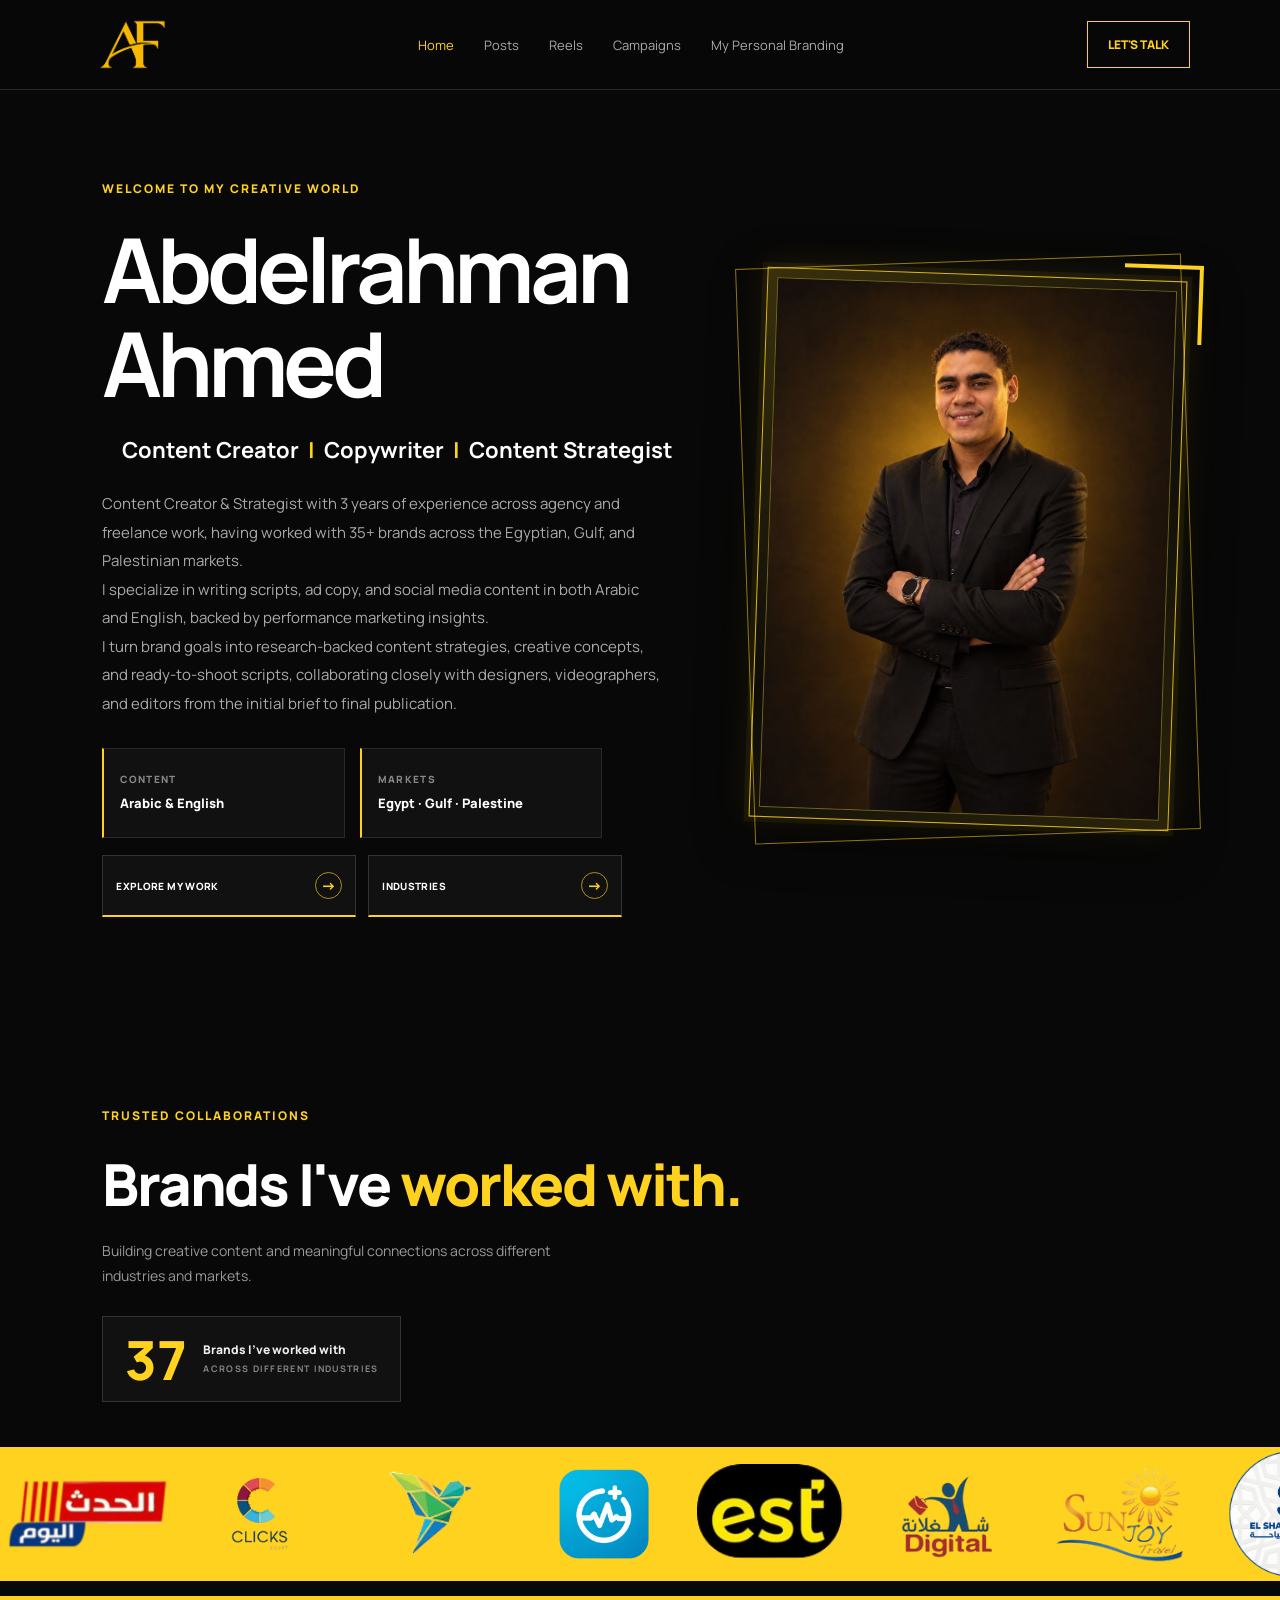
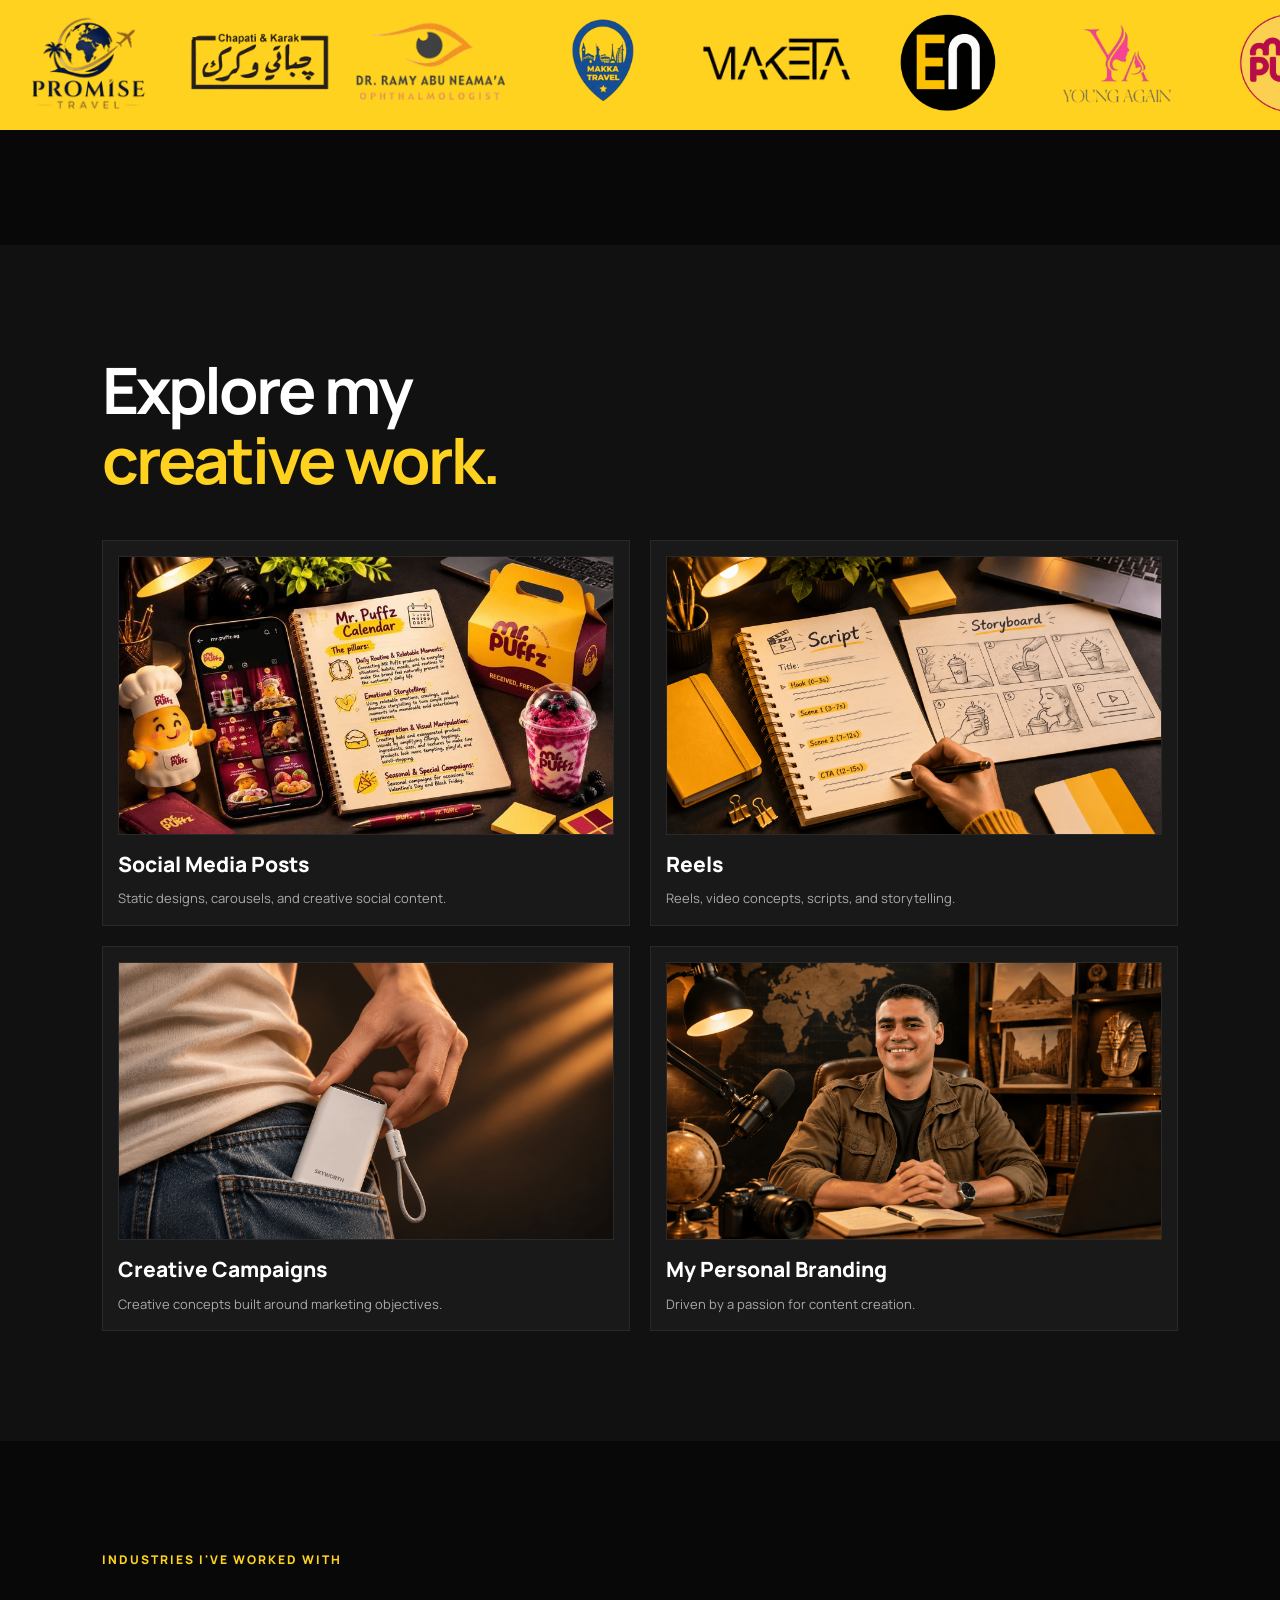
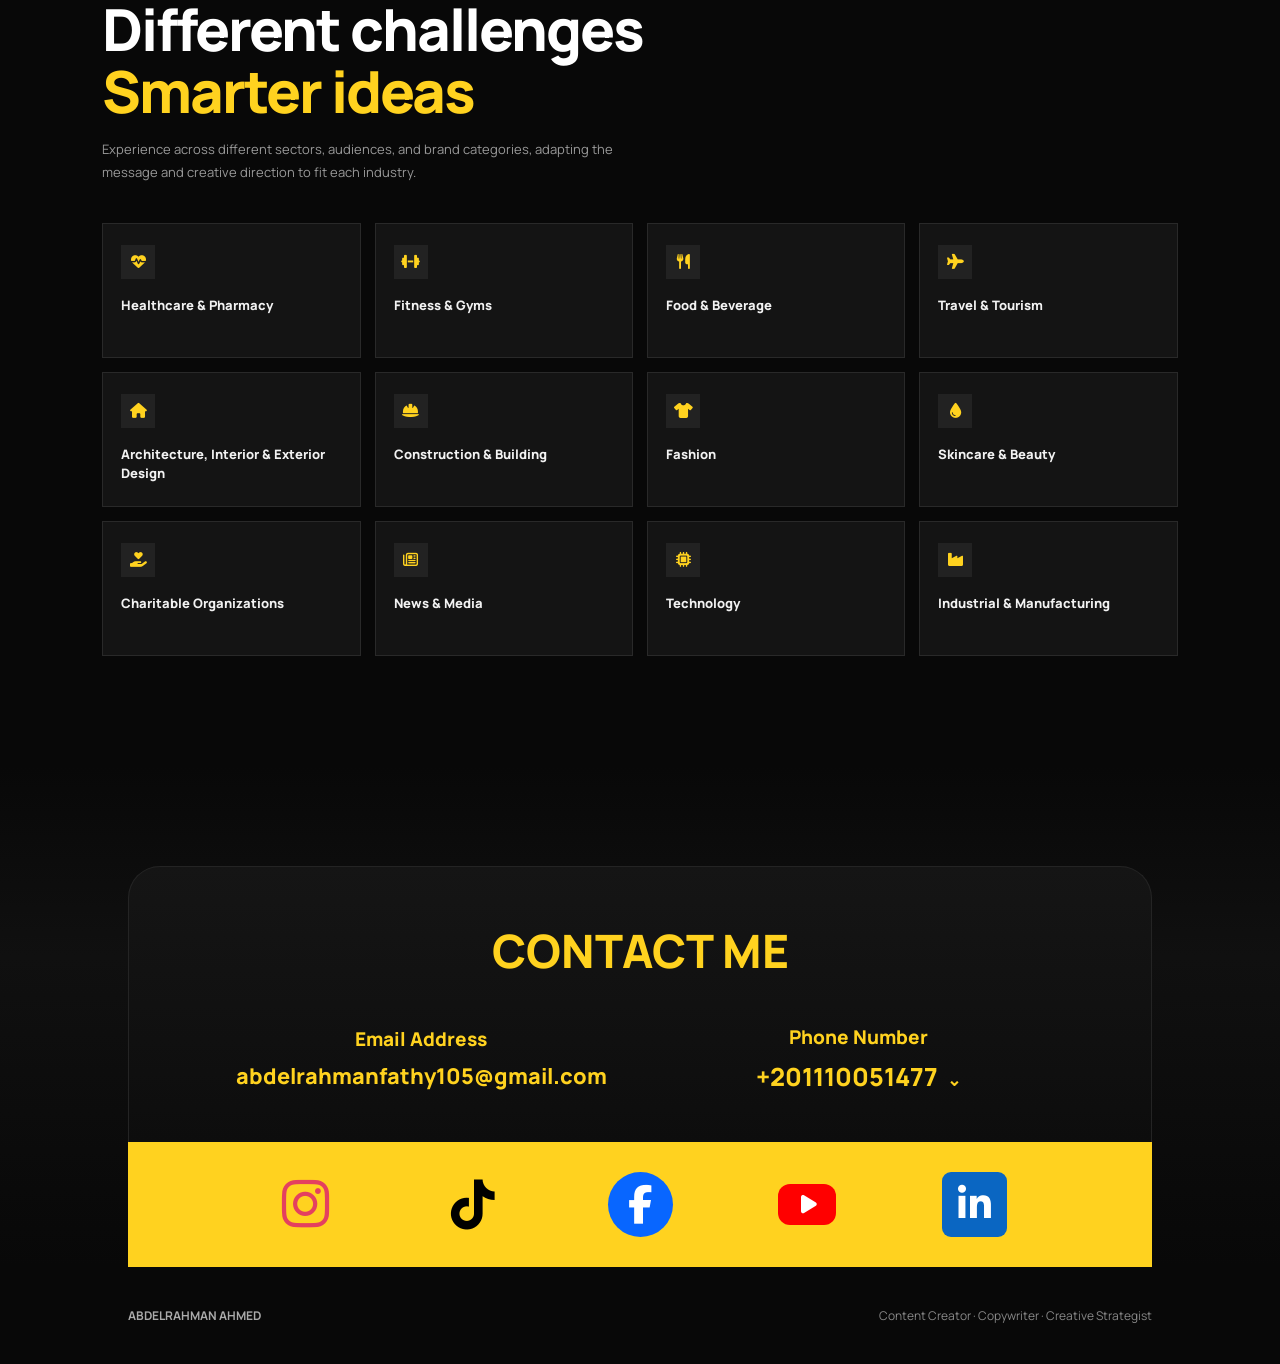
==== index.html @ 2b3285f3 "ؤ" ====
<!DOCTYPE html>
<html lang="en">
<head>
<script async src="https://www.googletagmanager.com/gtm.js?id=GTM-5Q7FCBQ5"></script>
<script>
  window.dataLayer = window.dataLayer || [];
  function gtag(){dataLayer.push(arguments);}
  gtag('js', new Date());
</script>
<meta charset="UTF-8">
<meta name="viewport" content="width=device-width, initial-scale=1.0">

<title>Abdelrahman Ahmed | Portfolio</title>

<link rel="preconnect" href="https://fonts.googleapis.com">
<link rel="preconnect" href="https://fonts.gstatic.com" crossorigin>
<link rel="preconnect" href="https://cdnjs.cloudflare.com" crossorigin>
<link rel="preload" as="image" href="pic/ana%20so8ir.jpg" media="(max-width: 750px)">
<link rel="preload" as="image" href="pic/ana%20kber.jpg" media="(min-width: 751px)">
<link href="https://fonts.googleapis.com/css2?family=Manrope:wght@400;500;600;700;800&display=swap" rel="stylesheet">
<link rel="stylesheet" href="https://cdnjs.cloudflare.com/ajax/libs/font-awesome/6.5.0/css/all.min.css" media="print" onload="this.media='all'">
<noscript><link rel="stylesheet" href="https://cdnjs.cloudflare.com/ajax/libs/font-awesome/6.5.0/css/all.min.css"></noscript>

<style>
:root {
  --yellow: #FFD21F;
  --black: #080808;
  --gray: #999999;
}

* {
  margin: 0;
  padding: 0;
  box-sizing: border-box;
}

html {
  scroll-behavior: smooth;
  scroll-padding-top: 90px;
}

body {
  background: var(--black);
  color: white;
  font-family: 'Manrope', sans-serif;
  overflow-x: hidden;
}

a,
a:visited {
  text-decoration: none;
  color: inherit;
}

/* HEADER */

header {
  min-height: 90px;
  padding: 0 7%;
  display: flex;
  align-items: center;
  justify-content: space-between;
  border-bottom: 1px solid #292929;
  position: sticky;
  top: 0;
  z-index: 100;
  background: rgba(8,8,8,.96);
  backdrop-filter: blur(12px);
  -webkit-backdrop-filter: blur(12px);
}

.logo {
  width: 85px;
  height: 65px;
  display: flex;
  align-items: center;
}

.logo img {
  width: 100%;
  height: 100%;
  object-fit: contain;
}

nav {
  display: flex;
  gap: 30px;
}

nav a {
  color: #aaa;
  font-size: 13px;
  transition: .3s;
}

nav a:hover,
nav a.active {
  color: var(--yellow);
}

.contact-link {
  color: var(--yellow) !important;
  border: 1px solid var(--yellow);
  padding: 14px 20px;
  font-size: 12px;
  font-weight: 800;
  transition: .3s;
}

.contact-link:hover {
  background: var(--yellow);
  color: #080808 !important;
}

.menu-toggle {
  display: none;
}

/* HERO */

.hero {
  min-height: 750px;
  padding: 90px 8%;
  display: flex;
  align-items: center;
  justify-content: space-between;
  gap: 65px;
}

.hero-content {
  max-width: 720px;
  flex: 1;
  min-width: 0;
}

.eyebrow {
  color: var(--yellow);
  font-size: 12px;
  letter-spacing: 2px;
  font-weight: 800;
  margin-bottom: 25px;
}

.hero h1 {
  font-size: clamp(58px, 7vw, 95px);
  line-height: 1.05;
  letter-spacing: -5px;
  margin-bottom: 25px;
  color: #fff;
}

.hero-role {
  color: #fff;
  font-size: clamp(16px, 2vw, 22px);
  font-weight: 700;
  margin-bottom: 25px;
  text-align: center;
  width: 100%;
}

.hero-role .role-separator {
  color: var(--yellow);
  padding: 0 5px;
}

.hero-description {
  color: #aaa;
  line-height: 1.9;
  font-size: 15px;
  max-width: 560px;
}

/* CONTENT & MARKETS BOXES */

.hero-highlights {
  display: grid;
  grid-template-columns: repeat(2, minmax(0, 1fr));
  gap: 15px;
  margin-top: 30px;
  max-width: 500px;
}

.hero-highlight {
  min-width: 0;
  min-height: 90px;
  padding: 15px 16px;
  background: #111;
  border: 1px solid #292929;
  border-left: 2px solid var(--yellow);
  display: flex;
  flex-direction: column;
  justify-content: center;
  transition: .3s ease;
}

.hero-highlight-label {
  display: block;
  margin-bottom: 8px;
  color: #888;
  font-size: 10px;
  font-weight: 800;
  letter-spacing: 1.3px;
  text-transform: uppercase;
}

.hero-highlight strong {
  display: block;
  color: #fff;
  font-size: 13px;
  font-weight: 800;
  line-height: 1.5;
}

/* ACTION BUTTONS */

.hero-actions {
  display: grid;
  grid-template-columns: repeat(2, minmax(0, 1fr));
  gap: 12px;
  margin-top: 17px;
  max-width: 520px;
}

.hero-action {
  min-width: 0;
  min-height: 62px;
  padding: 11px 13px;
  display: flex;
  align-items: center;
  justify-content: space-between;
  gap: 8px;
  background: #111;
  border: 1px solid #333;
  border-bottom: 2px solid var(--yellow);
  color: #fff !important;
  font-size: 10px;
  font-weight: 800;
  letter-spacing: .35px;
  white-space: nowrap;
  transition: .3s ease;
}

.hero-action:hover {
  background: var(--yellow);
  color: #080808 !important;
  border-color: var(--yellow);
  transform: translateY(-4px);
  box-shadow: 0 9px 25px rgba(255,210,31,.12);
}

.arrow-circle {
  width: 27px;
  height: 27px;
  flex-shrink: 0;
  display: inline-flex;
  justify-content: center;
  align-items: center;
  border: 1px solid rgba(255,210,31,.65);
  border-radius: 50%;
  color: var(--yellow);
  font-size: 15px;
  line-height: 1;
  transition: .3s ease;
}

.hero-action:hover .arrow-circle {
  background: #080808;
  border-color: #080808;
  color: var(--yellow);
  transform: translateX(4px);
}

/* HERO PHOTO */

.hero-image-frame {
  width: 420px;
  height: 550px;
  flex-shrink: 0;
  padding: 9px;
  position: relative;
  z-index: 1;
  background: linear-gradient(
    145deg,
    rgba(255,210,31,.20),
    rgba(255,210,31,.02) 50%,
    rgba(255,210,31,.14)
  );
  border: 1px solid rgba(255,210,31,.85);
  box-shadow:
    0 0 0 5px rgba(255,210,31,.06),
    0 15px 50px rgba(0,0,0,.55),
    0 0 35px rgba(255,210,31,.13);
  transform: rotate(2deg);
  transition: .4s ease;
}

.hero-image-frame::before {
  content: "";
  position: absolute;
  inset: -14px;
  border: 1px solid rgba(255,210,31,.55);
  transform: rotate(-4deg);
  z-index: -1;
  transition: .4s ease;
}

.hero-image-frame::after {
  content: "";
  position: absolute;
  top: -17px;
  right: -17px;
  width: 75px;
  height: 75px;
  border-top: 4px solid var(--yellow);
  border-right: 4px solid var(--yellow);
  pointer-events: none;
}

.hero-image {
  width: 100%;
  height: 100%;
  overflow: hidden;
  background: #191919;
  border: 1px solid rgba(255,210,31,.4);
  position: relative;
}

.hero-image img {
  width: 100%;
  height: 100%;
  object-fit: cover;
  object-position: center 25%;
  display: block;
  transition: transform .5s ease;
}

.hero-image-frame:hover {
  transform: rotate(0deg) scale(1.015);
  box-shadow:
    0 0 0 5px rgba(255,210,31,.10),
    0 15px 50px rgba(0,0,0,.55),
    0 0 50px rgba(255,210,31,.22);
}

.hero-image-frame:hover::before {
  transform: rotate(-2deg);
  inset: -17px;
}

.hero-image-frame:hover img {
  transform: scale(1.035);
}

/* CONTENT SECTIONS */

section.content {
  padding: 110px 8%;
}

/* BRAND WALL */

.brand-wall {
  padding: 100px 0;
  background: #080808;
  overflow: hidden;
}

.brand-wall-heading {
  width: 84%;
  margin: 0 auto 45px;
}

.brand-wall-heading .eyebrow {
  margin-bottom: 20px;
}

.brand-wall-heading h2 {
  font-size: clamp(35px, 5vw, 58px);
  font-weight: 800;
  letter-spacing: -2px;
  margin-bottom: 15px;
}

.brand-wall-heading h2 span {
  color: var(--yellow);
}

.brand-wall-heading p {
  color: #999;
  font-size: 14px;
  line-height: 1.8;
  max-width: 500px;
}

.brand-counter {
  display: inline-flex;
  align-items: center;
  gap: 17px;
  margin-top: 27px;
  padding: 15px 21px;
  background: #111;
  border: 1px solid #333;
}

.brand-counter-number {
  min-width: 58px;
  color: var(--yellow);
  font-size: clamp(38px, 5vw, 54px);
  font-weight: 800;
  line-height: 1;
  letter-spacing: -2px;
  font-variant-numeric: tabular-nums;
}

.brand-counter-copy {
  color: #eee;
  font-size: 12px;
  font-weight: 800;
  line-height: 1.5;
}

.brand-counter-copy span {
  display: block;
  margin-top: 3px;
  color: #888;
  font-size: 9px;
  font-weight: 700;
  letter-spacing: 1.3px;
  text-transform: uppercase;
}

/* INFINITE BRAND LOGOS */

.brand-marquee {
  width: 100%;
  overflow: hidden;
  background: var(--yellow);
  padding: 17px 0;
  margin: 15px 0;
}

.brand-track {
  display: flex;
  width: max-content;
  flex-wrap: nowrap;
  will-change: transform;
}

.brand-set {
  display: flex;
  align-items: center;
  flex: 0 0 auto;
  gap: 12px;
  padding: 0 8px;
}

.brand-set img {
  display: block;
  width: 160px;
  height: 100px;
  object-fit: contain;
  flex: 0 0 160px;
  transform: scale(var(--logo-scale, 1));
  transform-origin: center;
  user-select: none;
  -webkit-user-drag: none;
}

/* LOGO SIZE ADJUSTMENTS */

.brand-set img.logo-3 { --logo-scale: 1.10; }
.brand-set img.logo-8 { --logo-scale: 1.25; }
.brand-set img.logo-11 { --logo-scale: 1.12; }
.brand-set img.logo-13 { --logo-scale: 1.15; }
.brand-set img.logo-14 { --logo-scale: 1.18; }
.brand-set img.logo-22 { --logo-scale: 1.20; }
.brand-set img.logo-23 { --logo-scale: 1.15; }
.brand-set img.logo-24 { --logo-scale: 1.12; }
.brand-set img.logo-29 { --logo-scale: 1.15; }
.brand-set img.logo-30 { --logo-scale: 1.35; }
.brand-set img.logo-32 { --logo-scale: 1.12; }
.brand-set img.logo-33 { --logo-scale: 1.12; }
.brand-set img.logo-35 { --logo-scale: 1.20; }
.brand-set img.logo-36 { --logo-scale: 1.20; }
.brand-set img.logo-37 { --logo-scale: 1.15; }

.brand-marquee.right .brand-track {
  animation: brandRight 58s linear infinite;
}

.brand-marquee.left .brand-track {
  animation: brandLeft 58s linear infinite;
}

@keyframes brandRight {
  from { transform: translateX(-50%); }
  to { transform: translateX(0); }
}

@keyframes brandLeft {
  from { transform: translateX(0); }
  to { transform: translateX(-50%); }
}

/* SELECTED WORK */

.work-section {
  background: #111;
}

.section-label {
  color: var(--yellow);
  font-size: 12px;
  letter-spacing: 2px;
  margin-bottom: 30px;
  font-weight: 800;
}

.work-intro {
  display: flex;
  justify-content: space-between;
  align-items: end;
  gap: 30px;
  margin-bottom: 45px;
}

.work-intro h2 {
  font-size: clamp(38px, 5vw, 65px);
  line-height: 1.1;
  letter-spacing: -3px;
}

.work-intro h2 span {
  color: var(--yellow);
}

.work-intro p {
  color: #999;
  max-width: 350px;
  font-size: 13px;
  line-height: 1.8;
}

.projects {
  display: grid;
  grid-template-columns: 1fr 1fr;
  gap: 20px;
}

.project {
  display: block;
  background: #191919;
  padding: 15px;
  border: 1px solid #292929;
  transition: .3s;
  min-width: 0;
  color: #fff !important;
}

.project:visited,
.project:link {
  color: #fff;
}

.project:hover {
  border-color: var(--yellow);
  transform: translateY(-5px);
}

.project-visual {
  width: 100%;
  aspect-ratio: 16 / 9;
  height: auto;
  background: #171717;
  border: 1px solid #292929;
  display: block;
  overflow: hidden;
  position: relative;
}

.project-visual img {
  width: 100%;
  height: 100%;
  display: block;
  object-fit: cover;
  object-position: center;
  transition: transform .5s ease;
}

.project:hover .project-visual img {
  transform: scale(1.04);
}

/* PROJECT TITLES - FIXED COLORS */

.project h3 {
  color: #fff !important;
  font-size: 21px;
  font-weight: 800;
  line-height: 1.4;
  margin-top: 15px;
}

.project p {
  color: #aaa !important;
  font-size: 13px;
  line-height: 1.7;
  margin-top: 8px;
}

.cover-error {
  width: 100%;
  height: 100%;
  display: flex;
  align-items: center;
  justify-content: center;
  color: #777;
  font-size: 12px;
  letter-spacing: 1px;
  background: #171717;
}

/* INDUSTRIES */

.industries-section {
  background: #080808;
}

.industries-intro {
  max-width: 700px;
  margin-bottom: 38px;
}

.industries-intro h2 {
  color: #fff;
  font-size: clamp(38px, 5vw, 58px);
  font-weight: 800;
  letter-spacing: -2px;
  line-height: 1.08;
}

.industries-intro h2 span {
  color: var(--yellow);
}

.industries-intro p {
  max-width: 560px;
  margin-top: 15px;
  color: #999;
  font-size: 13px;
  line-height: 1.8;
}

.industries-grid {
  display: grid;
  grid-template-columns: repeat(4, minmax(0, 1fr));
  gap: 14px;
}

.industry-card {
  min-height: 135px;
  padding: 21px 18px;
  background: #141414;
  border: 1px solid #292929;
  transition: .3s;
}

.industry-card:hover {
  border-color: var(--yellow);
  transform: translateY(-4px);
}

.industry-icon {
  display: inline-flex;
  align-items: center;
  justify-content: center;
  width: 34px;
  height: 34px;
  margin-bottom: 17px;
  color: var(--yellow);
  background: #222;
  font-size: 15px;
}

.industry-card h3 {
  color: #f2f2f2;
  font-size: 13px;
  font-weight: 800;
  line-height: 1.5;
}

/* CONTACT */

.contact-section {
  padding: 100px 0 0;
  background: linear-gradient(
    180deg,
    #080808 0%,
    #101010 38%,
    #080808 100%
  );
}

.contact-card {
  width: 80%;
  max-width: 1360px;
  margin: 0 auto;
  background: linear-gradient(180deg, #151515 0%, #0d0d0d 100%);
  border: 1px solid #242424;
  border-bottom: 0;
  padding: 52px 7% 48px;
  border-radius: 32px 32px 0 0;
  text-align: center;
}

.contact-card h2 {
  color: var(--yellow);
  font-size: clamp(32px, 4vw, 46px);
  font-weight: 800;
  margin-bottom: 42px;
}

.contact-details {
  display: grid;
  grid-template-columns: repeat(2, minmax(0, 1fr));
  align-items: center;
  justify-items: center;
  gap: 32px;
  max-width: 900px;
  margin: 0 auto;
}

.contact-item {
  display: flex;
  flex-direction: column;
  align-items: center;
  justify-content: center;
  gap: 9px;
  min-width: 0;
}

.contact-item span {
  color: var(--yellow);
  font-size: 19px;
  font-weight: 800;
}

.contact-email a {
  color: var(--yellow) !important;
  font-size: clamp(16px, 1.7vw, 23px);
  font-weight: 800;
  overflow-wrap: anywhere;
  transition: .3s;
}

.contact-email a:hover {
  color: white !important;
}

/* PHONE DROPDOWN */

.phone-dropdown {
  position: relative;
  display: inline-block;
}

.phone-dropdown summary {
  color: var(--yellow);
  font-size: clamp(19px, 2vw, 25px);
  font-weight: 800;
  cursor: pointer;
  list-style: none;
}

.phone-dropdown summary::-webkit-details-marker {
  display: none;
}

.phone-dropdown summary::after {
  content: "⌄";
  margin-left: 9px;
  font-size: 17px;
}

.phone-options {
  position: absolute;
  top: calc(100% + 14px);
  left: 50%;
  transform: translateX(-50%);
  min-width: 175px;
  padding: 8px;
  background: #111;
  border: 1px solid #333;
  border-radius: 10px;
  box-shadow: 0 10px 30px rgba(0,0,0,.4);
  display: none;
  flex-direction: column;
  gap: 5px;
  z-index: 50;
}

.phone-dropdown[open] .phone-options {
  display: flex;
}

.phone-options a {
  padding: 12px 15px;
  color: white !important;
  background: #1b1b1b;
  border-radius: 6px;
  font-size: 14px;
  font-weight: 700;
  white-space: nowrap;
}

.phone-options a:hover {
  background: var(--yellow);
  color: #080808 !important;
}

/* SOCIAL MEDIA */

.social-strip {
  width: 80%;
  max-width: 1360px;
  min-height: 125px;
  margin: 0 auto;
  background: var(--yellow);
  display: flex;
  justify-content: center;
  align-items: center;
  gap: clamp(35px, 8vw, 110px);
  padding: 22px 25px;
}

.social-icon {
  width: 65px;
  height: 65px;
  display: flex;
  justify-content: center;
  align-items: center;
  transition: transform .3s ease;
}

.social-icon:hover {
  transform: translateY(-7px) scale(1.12);
}

.social-icon.instagram i {
  color: #E4405F;
  font-size: 54px;
}

.social-icon.tiktok i {
  color: #000;
  font-size: 50px;
}

.social-icon.facebook {
  width: 65px;
  height: 65px;
  border-radius: 50%;
  background: #0866FF;
}

.social-icon.facebook i {
  color: #fff;
  font-size: 39px;
}

.social-icon.youtube .youtube-mark {
  width: 58px;
  height: 41px;
  border-radius: 12px;
  background: #FF0000;
  display: flex;
  align-items: center;
  justify-content: center;
}

.social-icon.youtube .youtube-mark i {
  color: #fff;
  font-size: 21px;
  margin-left: 3px;
}

.social-icon.linkedin {
  width: 65px;
  height: 65px;
  border-radius: 9px;
  background: #0A66C2;
}

.social-icon.linkedin i {
  color: #fff;
  font-size: 38px;
}

/* FOOTER */

footer {
  width: 80%;
  max-width: 1360px;
  margin: 0 auto;
  padding: 40px 0;
  display: flex;
  justify-content: space-between;
  align-items: center;
  color: #888;
  font-size: 12px;
}

footer strong {
  color: #aaa;
  font-weight: 700;
}

/* TABLET */

@media(max-width: 1050px) {

  .hero {
    gap: 40px;
  }

  .hero-image-frame {
    width: 350px;
    height: 470px;
  }

  .hero-action {
    font-size: 9px;
    padding: 10px 9px;
  }

}

/* RESPONSIVE */

@media(max-width: 800px) {

  .hero {
    flex-direction: column;
    align-items: flex-start;
    padding: 75px 6%;
    min-height: auto;
  }

  .hero-content {
    width: 100%;
    max-width: 100%;
  }

  .hero-image-frame {
    width: 100%;
    max-width: 390px;
    height: 500px;
    align-self: center;
    margin: 15px 0;
  }

  .hero h1 {
    letter-spacing: -3px;
  }

  .hero-actions {
    width: 100%;
    max-width: 650px;
  }

  .hero-highlights {
    width: 100%;
    max-width: 500px;
  }

  .industries-grid {
    grid-template-columns: repeat(2, minmax(0, 1fr));
  }

  .projects {
    grid-template-columns: 1fr;
  }

  section.content {
    padding: 80px 6%;
  }

  .brand-wall {
    padding: 75px 0;
  }

  .brand-wall-heading {
    width: 88%;
  }

  .brand-set {
    gap: 10px;
    padding: 0 7px;
  }

  .brand-set img {
    width: 150px;
    height: 95px;
    flex-basis: 150px;
  }

  .contact-section {
    padding: 65px 0 0;
  }

  .contact-card,
  .social-strip,
  footer {
    width: 90%;
  }

  .contact-card {
    padding: 38px 6% 34px;
    border-radius: 24px 24px 0 0;
  }

  .contact-card h2 {
    font-size: 31px;
    margin-bottom: 30px;
  }

  .contact-details {
    grid-template-columns: 1fr;
    gap: 25px;
  }

  .contact-item span {
    font-size: 16px;
  }

  .contact-email a {
    font-size: 16px;
  }

  .phone-dropdown summary {
    font-size: 19px;
  }

  .social-strip {
    gap: 18px;
    min-height: 100px;
    padding: 17px 10px;
  }

  .social-icon {
    width: 44px;
    height: 44px;
  }

  .social-icon.instagram i,
  .social-icon.tiktok i {
    font-size: 36px;
  }

  .social-icon.youtube .youtube-mark {
    width: 42px;
    height: 30px;
    border-radius: 9px;
  }

  .social-icon.youtube .youtube-mark i {
    font-size: 16px;
  }

  .social-icon.facebook,
  .social-icon.linkedin {
    width: 44px;
    height: 44px;
  }

  .social-icon.facebook i,
  .social-icon.linkedin i {
    font-size: 28px;
  }

  footer {
    flex-direction: column;
    gap: 13px;
    text-align: center;
  }

}

/* MOBILE */

@media(max-width: 750px) {

  html {
    scroll-padding-top: 85px;
  }

  header {
    height: 68px;
    min-height: 68px;
    padding: 8px 5%;
    display: flex;
    flex-wrap: nowrap;
    align-items: center;
    justify-content: space-between;
    gap: 12px;
    overflow: visible;
  }

  .logo {
    width: 48px;
    height: 45px;
    flex-shrink: 0;
  }

  .contact-link {
    display: none;
  }

  .menu-toggle {
    display: flex;
    width: 40px;
    height: 40px;
    margin-left: auto;
    padding: 8px;
    border: 0;
    background: transparent;
    cursor: pointer;
    align-items: center;
    justify-content: center;
    flex-direction: column;
    gap: 5px;
    flex-shrink: 0;
  }

  .menu-toggle span {
    display: block;
    width: 22px;
    height: 2px;
    border-radius: 2px;
    background: #fff;
    transition: transform .25s ease, opacity .25s ease;
  }

  .menu-toggle[aria-expanded="true"] span:nth-child(1) {
    transform: translateY(7px) rotate(45deg);
  }

  .menu-toggle[aria-expanded="true"] span:nth-child(2) {
    opacity: 0;
  }

  .menu-toggle[aria-expanded="true"] span:nth-child(3) {
    transform: translateY(-7px) rotate(-45deg);
  }

  header nav {
    display: none;
    position: absolute;
    top: calc(100% + 8px);
    left: 5%;
    right: 5%;
    width: auto;
    margin: 0;
    padding: 8px;
    flex-direction: column;
    align-items: stretch;
    justify-content: flex-start;
    gap: 0;
    overflow: visible;
    white-space: normal;
    background: #121212;
    border: 1px solid #303030;
    border-radius: 15px;
    box-shadow: 0 16px 35px rgba(0,0,0,.48);
    z-index: 130;
  }

  header nav.open {
    display: flex;
  }

  header nav a {
    display: block;
    width: 100%;
    flex: none;
    padding: 14px;
    border: 0;
    border-bottom: 1px solid #292929;
    border-radius: 0;
    background: transparent;
    color: #b8b8b8;
    font-size: 13px;
    font-weight: 600;
    white-space: normal;
  }

  header nav a:last-child {
    border-bottom: 0;
  }

  header nav a.active {
    color: var(--yellow);
    background: rgba(255,210,31,.07);
    border-radius: 8px;
  }

  header nav a:hover {
    color: var(--yellow);
  }

}

/* MOBILE BROWSING REFINEMENTS */

@media (max-width: 600px) {

  header {
    padding: 10px 5% 8px;
  }

  .logo {
    width: 52px;
    height: 40px;
  }

  /* HERO */

  .hero {
    padding: 30px 6% 44px;
    gap: 26px;
  }

  .hero-image-frame {
    order: -1;
    width: min(58vw, 235px);
    height: auto;
    aspect-ratio: 4 / 5;
    margin: 4px auto 6px;
    padding: 7px;
  }

  .hero-content {
    text-align: center;
  }

  .eyebrow {
    font-size: 10px;
    margin-bottom: 12px;
  }

  .hero h1 {
    font-size: clamp(42px, 12vw, 54px);
    letter-spacing: -2px;
    margin-bottom: 14px;
  }

  /* ROLE - ONE LINE AND CENTERED */

  .hero-role {
    width: 100%;
    display: block;
    text-align: center;
    white-space: nowrap;
    font-size: clamp(9px, 2.8vw, 11px);
    letter-spacing: -.3px;
    line-height: 1.6;
    margin-bottom: 18px;
  }

  .hero-role .role-separator {
    padding: 0 2px;
  }

  .hero-description {
    font-size: 14.5px;
    line-height: 1.75;
    color: #b8b8b8;
    text-align: left;
  }

  /* HIGHLIGHTS */

  .hero-highlights {
    margin-top: 18px;
    text-align: left;
    grid-template-columns: repeat(2, minmax(0, 1fr));
    gap: 10px;
  }

  .hero-highlight {
    min-height: 70px;
    padding: 12px 10px;
  }

  .hero-highlight strong {
    font-size: 12px;
  }

  /* ACTIONS */

  .hero-actions {
    grid-template-columns: 1fr 1fr;
    gap: 10px;
    margin-top: 12px;
  }

  .hero-action {
    min-height: 52px;
    padding: 10px 12px;
    font-size: 10.5px;
    text-align: left;
  }

  .hero-action .arrow-circle {
    width: 24px;
    height: 24px;
    flex: 0 0 24px;
  }

  /* PHOTO */

  .hero-image img {
    object-position: center 22%;
  }

  .hero-image-frame::before {
    inset: -10px;
  }

  .hero-image-frame::after {
    top: -12px;
    right: -12px;
    width: 54px;
    height: 54px;
    border-width: 3px;
  }

  /* SECTIONS */

  section.content {
    padding: 52px 6%;
  }

  .brand-wall {
    padding: 52px 0;
  }

  .brand-wall-heading {
    width: 88%;
    margin-bottom: 30px;
  }

  .brand-wall-heading .eyebrow {
    margin-bottom: 14px;
  }

  .brand-wall-heading h2 {
    font-size: clamp(31px, 8vw, 42px);
    letter-spacing: -1.4px;
    line-height: 1.15;
  }

  .brand-wall-heading p {
    font-size: 13px;
    line-height: 1.75;
  }

  .brand-counter {
    gap: 12px;
    margin-top: 21px;
    padding: 12px 15px;
  }

  .brand-counter-number {
    min-width: 48px;
    font-size: 42px;
  }

  .brand-counter-copy {
    font-size: 11px;
  }

  .brand-counter-copy span {
    font-size: 8px;
    letter-spacing: .9px;
  }

  .brand-marquee {
    padding: 12px 0;
    margin: 11px 0;
  }

  .brand-set {
    gap: 8px;
    padding: 0 6px;
  }

  .brand-set img {
    width: 112px;
    height: 72px;
    flex-basis: 112px;
  }

  /* SELECTED WORK */

  .work-intro {
    display: flex;
    flex-direction: column;
    align-items: flex-start;
    gap: 14px;
    margin-bottom: 28px;
  }

  .work-intro h2 {
    font-size: clamp(35px, 9vw, 47px);
    letter-spacing: -1.8px;
    line-height: 1.08;
  }

  .work-intro p {
    max-width: 100%;
    font-size: 13px;
    line-height: 1.8;
  }

  /* TWO BY TWO PROJECT GRID */

  .projects {
    grid-template-columns: 1fr 1fr;
    gap: 10px;
  }

  .project {
    padding: 8px;
  }

  .project:hover {
    transform: none;
  }

  .project:hover .project-visual img {
    transform: none;
  }

  .project-visual {
    aspect-ratio: 1 / 1;
  }

  .project h3 {
    color: #fff !important;
    font-size: 13.5px;
    line-height: 1.4;
    margin-top: 10px;
  }

  .project p {
    color: #aaa !important;
    font-size: 11px;
    line-height: 1.5;
    margin-top: 4px;
    display: -webkit-box;
    -webkit-line-clamp: 3;
    line-clamp: 3;
    -webkit-box-orient: vertical;
    overflow: hidden;
  }

  /* INDUSTRIES */

  .industries-intro {
    margin-bottom: 26px;
  }

  .industries-intro h2 {
    font-size: clamp(34px, 8.5vw, 44px);
    letter-spacing: -1.5px;
    line-height: 1.12;
  }

  .industries-intro p {
    font-size: 13px;
    line-height: 1.8;
  }

  .industries-grid {
    grid-template-columns: repeat(2, minmax(0, 1fr));
    gap: 8px;
  }

  .industry-card {
    min-height: 0;
    padding: 12px 10px;
    display: flex;
    align-items: center;
    gap: 9px;
  }

  .industry-icon {
    margin: 0;
    flex: 0 0 30px;
  }

  .industry-card h3 {
    font-size: 11px;
  }

  /* CONTACT */

  .contact-section {
    padding: 65px 0 0;
  }

  .contact-card,
  .social-strip,
  footer {
    width: 90%;
  }

  .contact-card {
    padding: 32px 5% 30px;
    border-radius: 22px 22px 0 0;
  }

  .contact-card h2 {
    font-size: 29px;
    margin-bottom: 25px;
  }

  .contact-details {
    grid-template-columns: 1fr;
    gap: 23px;
  }

  .contact-item span {
    font-size: 14px;
  }

  .contact-email a {
    font-size: clamp(13px, 3.6vw, 16px);
  }

  .phone-dropdown summary {
    font-size: 18px;
  }

  .phone-options {
    position: static;
    transform: none;
    margin: 12px auto 0;
    min-width: 190px;
    width: max-content;
    max-width: 100%;
  }

  .phone-options a {
    display: block;
    text-align: center;
  }

  /* SOCIAL */

  .social-strip {
    min-height: 90px;
    gap: clamp(12px, 3.6vw, 20px);
    padding: 16px 10px;
    display: flex;
    justify-content: center;
    flex-wrap: nowrap;
  }

  .social-icon {
    width: 40px;
    height: 40px;
    flex: 0 0 40px;
  }

  .social-icon.instagram i,
  .social-icon.tiktok i {
    font-size: 32px;
  }

  .social-icon.youtube .youtube-mark {
    width: 38px;
    height: 27px;
    border-radius: 8px;
  }

  .social-icon.youtube .youtube-mark i {
    font-size: 14px;
  }

  .social-icon.facebook,
  .social-icon.linkedin {
    width: 40px;
    height: 40px;
  }

  .social-icon.facebook i,
  .social-icon.linkedin i {
    font-size: 25px;
  }

  /* FOOTER */

  footer {
    padding: 27px 0;
    display: flex;
    flex-direction: column;
    gap: 10px;
    text-align: center;
    font-size: 11px;
    line-height: 1.7;
  }

}

/* EXTRA SMALL PHONES */

@media (max-width: 380px) {

  .hero {
    padding-left: 5%;
    padding-right: 5%;
  }

  .hero h1 {
    font-size: 47px;
  }

  .hero-role {
    font-size: 9px;
    letter-spacing: -.4px;
  }

  .hero-highlights {
    grid-template-columns: 1fr;
  }

  .hero-highlight {
    min-height: 72px;
  }

  .hero-image-frame {
    width: min(86vw, 290px);
  }

  .industries-grid {
    grid-template-columns: 1fr;
  }

  .industry-card {
    min-height: auto;
  }

  .social-strip {
    gap: 10px;
    padding-left: 7px;
    padding-right: 7px;
  }

  .social-icon {
    width: 36px;
    height: 36px;
    flex-basis: 36px;
  }

  .social-icon.instagram i,
  .social-icon.tiktok i {
    font-size: 29px;
  }

  .social-icon.facebook,
  .social-icon.linkedin {
    width: 36px;
    height: 36px;
  }

  .social-icon.facebook i,
  .social-icon.linkedin i {
    font-size: 23px;
  }

  .social-icon.youtube .youtube-mark {
    width: 35px;
    height: 25px;
  }

}

/* =========================================
   MOBILE HEADER - SAME AS INNER PAGES
========================================= */

@media (max-width: 750px) {

  header {
    height: 68px;
    min-height: 68px;
    padding: 8px 5%;
    display: flex;
    flex-wrap: nowrap;
    align-items: center;
    justify-content: space-between;
    gap: 12px;
    position: sticky;
    top: 0;
  }

  .logo {
    width: 48px;
    height: 45px;
    flex-shrink: 0;
  }

  .contact-link {
    display: none;
  }

  .menu-toggle {
    display: flex;
    width: 40px;
    height: 40px;
    margin-left: auto;
    padding: 8px;
    border: 0;
    background: transparent;
    cursor: pointer;
    align-items: center;
    justify-content: center;
    flex-direction: column;
    gap: 5px;
    flex-shrink: 0;
  }

  .menu-toggle span {
    display: block;
    width: 22px;
    height: 2px;
    border-radius: 2px;
    background: #fff;
    transition: transform .25s ease, opacity .25s ease;
  }

  .menu-toggle[aria-expanded="true"] span:nth-child(1) {
    transform: translateY(7px) rotate(45deg);
  }

  .menu-toggle[aria-expanded="true"] span:nth-child(2) {
    opacity: 0;
  }

  .menu-toggle[aria-expanded="true"] span:nth-child(3) {
    transform: translateY(-7px) rotate(-45deg);
  }

  header nav {
    display: none;
    position: absolute;
    top: calc(100% + 8px);
    left: 5%;
    right: 5%;
    width: auto;
    margin: 0;
    padding: 8px;
    flex-direction: column;
    align-items: stretch;
    justify-content: flex-start;
    gap: 0;
    overflow: visible;
    white-space: normal;
    background: #121212;
    border: 1px solid #303030;
    border-radius: 15px;
    box-shadow: 0 16px 35px rgba(0,0,0,.48);
    z-index: 130;
  }

  header nav.open {
    display: flex;
  }

  header nav a {
    display: block;
    width: 100%;
    flex: none;
    padding: 14px;
    border: 0;
    border-bottom: 1px solid #292929;
    border-radius: 0;
    background: transparent;
    color: #b8b8b8;
    font-size: 13px;
    font-weight: 600;
    white-space: normal;
  }

  header nav a:last-child {
    border-bottom: 0;
  }

  header nav a.active {
    color: var(--yellow);
    background: rgba(255,210,31,.07);
    border-radius: 8px;
  }

}

</style>
</head>

<body>

<!-- HEADER -->

<header>

  <a href="index.html" class="logo">
    <img src="pic/af.png" alt="AF Logo" decoding="async">
  </a>

  <button
    class="menu-toggle"
    id="menuToggle"
    type="button"
    aria-label="Open navigation menu"
    aria-controls="mobileNav"
    aria-expanded="false">

    <span></span>
    <span></span>
    <span></span>

  </button>

  <nav id="mobileNav">

    <a href="index.html" class="active" aria-current="page">Home</a>
    <a href="posts.html">Posts</a>
    <a href="videos.html">Reels</a>
    <a href="campaigns.html">Campaigns</a>
    <a href="personal-branding.html">My Personal Branding</a>

  </nav>

  <a href="#contact" class="contact-link">
    LET'S TALK
  </a>

</header>

<main>

<!-- HERO -->

<section class="hero">

  <div class="hero-content">

    <div class="eyebrow">
      WELCOME TO MY CREATIVE WORLD
    </div>

    <h1>
      Abdelrahman<br>
      Ahmed
    </h1>

    <div class="hero-role">
      Content Creator <span class="role-separator">|</span>
      Copywriter <span class="role-separator">|</span>
      Content Strategist
    </div>

    <p class="hero-description">
      Content Creator &amp; Strategist with 3 years of experience across agency and freelance work, having worked with 35+ brands across the Egyptian, Gulf, and Palestinian markets.

      <br>

      I specialize in writing scripts, ad copy, and social media content in both Arabic and English, backed by performance marketing insights.

      <br>

      I turn brand goals into research-backed content strategies, creative concepts, and ready-to-shoot scripts, collaborating closely with designers, videographers, and editors from the initial brief to final publication.

    </p>

    <!-- CONTENT & MARKETS -->

    <div class="hero-highlights">

      <div class="hero-highlight">

        <span class="hero-highlight-label">
          Content
        </span>

        <strong>
          Arabic &amp; English
        </strong>

      </div>

      <div class="hero-highlight">

        <span class="hero-highlight-label">
          Markets
        </span>

        <strong>
          Egypt · Gulf · Palestine
        </strong>

      </div>

    </div>

    <!-- ACTION BUTTONS -->

    <div class="hero-actions">

      <a href="#work" class="hero-action">

        <span>EXPLORE MY WORK</span>

        <span class="arrow-circle">→</span>

      </a>

      <a href="#industries" class="hero-action">

        <span>INDUSTRIES</span>

        <span class="arrow-circle">→</span>

      </a>

    </div>

  </div>

  <!-- PROFILE PHOTO -->

  <div class="hero-image-frame">

    <div class="hero-image">

      <picture>
        <source media="(max-width: 750px)" srcset="pic/ana%20so8ir.jpg">
        <img
        id="profilePhoto"
        src="pic/ana%20kber.jpg"
        alt="Abdelrahman Ahmed"
        fetchpriority="high"
        decoding="async"
      >
      </picture>

    </div>

  </div>

</section>

<!-- BRANDS -->

<section class="brand-wall">

  <div class="brand-wall-heading">

    <div class="eyebrow">
      TRUSTED COLLABORATIONS
    </div>

    <h2>
      Brands I've <span>worked with.</span>
    </h2>

    <p>
      Building creative content and meaningful connections
      across different industries and markets.
    </p>

    <div class="brand-counter" aria-label="37 brands worked with">

      <div
        class="brand-counter-number"
        id="brand-counter"
        data-target="37"
      >0</div>

      <div class="brand-counter-copy">

        Brands I've worked with

        <span>Across different industries</span>

      </div>

    </div>

  </div>

  <div class="brand-marquee right">
    <div class="brand-track" id="brand-row-1"></div>
  </div>

  <div class="brand-marquee left">
    <div class="brand-track" id="brand-row-2"></div>
  </div>

</section>

<!-- SELECTED WORK -->

<section class="content work-section" id="work">


  <div class="work-intro">

    <h2>
      Explore my<br>
      <span>creative work.</span>
    </h2>


  </div>

  <div class="projects">

    <!-- POSTS -->

    <a href="posts.html" class="project">

      <div
        class="project-visual"
        data-cover="posts"
        role="img"
        aria-label="Social Media Posts portfolio cover"
      ></div>

      <h3>Social Media Posts</h3>

      <p>
        Static designs, carousels, and creative social content.
      </p>

    </a>

    <!-- REELS -->

    <a href="videos.html" class="project">

      <div
        class="project-visual"
        data-cover="reels"
        role="img"
        aria-label="Reels portfolio cover"
      ></div>

      <h3>Reels</h3>

      <p>
        Reels, video concepts, scripts, and storytelling.
      </p>

    </a>

    <!-- CAMPAIGNS -->

    <a href="campaigns.html" class="project">

      <div
        class="project-visual"
        data-cover="campaigns"
        role="img"
        aria-label="Creative Campaigns portfolio cover"
      ></div>

      <h3>Creative Campaigns</h3>

      <p>
        Creative concepts built around marketing objectives.
      </p>

    </a>

    <!-- PERSONAL BRANDING -->

    <a href="personal-branding.html" class="project">

      <div
        class="project-visual"
        data-cover="personal"
        role="img"
        aria-label="My Personal Branding portfolio cover"
      ></div>

      <h3>My Personal Branding</h3>

      <p>
        Driven by a passion for content creation.
      </p>

    </a>

  </div>

</section>

<!-- INDUSTRIES -->

<section class="content industries-section" id="industries">

  <div class="industries-intro">

    <div class="section-label">
      INDUSTRIES I'VE WORKED WITH
    </div>

    <h2>
      Different challenges<br>
      <span>Smarter ideas</span>
    </h2>

    <p>
      Experience across different sectors, audiences, and brand
      categories, adapting the message and creative direction
      to fit each industry.
    </p>

  </div>

  <div class="industries-grid">

    <article class="industry-card">
      <span class="industry-icon">
        <i class="fa-solid fa-heart-pulse"></i>
      </span>
      <h3>Healthcare &amp; Pharmacy</h3>
    </article>

    <article class="industry-card">
      <span class="industry-icon">
        <i class="fa-solid fa-dumbbell"></i>
      </span>
      <h3>Fitness &amp; Gyms</h3>
    </article>

    <article class="industry-card">
      <span class="industry-icon">
        <i class="fa-solid fa-utensils"></i>
      </span>
      <h3>Food &amp; Beverage</h3>
    </article>

    <article class="industry-card">
      <span class="industry-icon">
        <i class="fa-solid fa-plane"></i>
      </span>
      <h3>Travel &amp; Tourism</h3>
    </article>

    <article class="industry-card">
      <span class="industry-icon">
        <i class="fa-solid fa-house"></i>
      </span>
      <h3>Architecture, Interior &amp; Exterior Design</h3>
    </article>

    <article class="industry-card">
      <span class="industry-icon">
        <i class="fa-solid fa-helmet-safety"></i>
      </span>
      <h3>Construction &amp; Building</h3>
    </article>

    <article class="industry-card">
      <span class="industry-icon">
        <i class="fa-solid fa-shirt"></i>
      </span>
      <h3>Fashion</h3>
    </article>

    <article class="industry-card">
      <span class="industry-icon">
        <i class="fa-solid fa-droplet"></i>
      </span>
      <h3>Skincare &amp; Beauty</h3>
    </article>

    <article class="industry-card">
      <span class="industry-icon">
        <i class="fa-solid fa-hand-holding-heart"></i>
      </span>
      <h3>Charitable Organizations</h3>
    </article>

    <article class="industry-card">
      <span class="industry-icon">
        <i class="fa-regular fa-newspaper"></i>
      </span>
      <h3>News &amp; Media</h3>
    </article>

    <article class="industry-card">
      <span class="industry-icon">
        <i class="fa-solid fa-microchip"></i>
      </span>
      <h3>Technology</h3>
    </article>

    <article class="industry-card">
      <span class="industry-icon">
        <i class="fa-solid fa-industry"></i>
      </span>
      <h3>Industrial &amp; Manufacturing</h3>
    </article>

  </div>

</section>

<!-- CONTACT -->

<section class="contact-section" id="contact">

  <div class="contact-card">

    <h2>CONTACT ME</h2>

    <div class="contact-details">

      <div class="contact-item contact-email">

        <span>Email Address</span>

        <a href="mailto:abdelrahmanfathy105@gmail.com?subject=Portfolio%20Inquiry">
          abdelrahmanfathy105@gmail.com
        </a>

      </div>

      <div class="contact-item">

        <span>Phone Number</span>

        <details class="phone-dropdown">

          <summary>+201110051477</summary>

          <div class="phone-options">

            <a href="tel:+201110051477">
              <i class="fa-solid fa-phone"></i>
              &nbsp; Call
            </a>

            <a
              href="https://wa.me/201110051477"
              target="_blank"
              rel="noopener noreferrer"
            >
              <i class="fa-brands fa-whatsapp"></i>
              &nbsp; WhatsApp
            </a>

          </div>

        </details>

      </div>

    </div>

  </div>

  <!-- SOCIAL MEDIA -->

  <div class="social-strip">

    <a
      class="social-icon instagram"
      href="https://www.instagram.com/abdelrahmanvlogs?avpt=ZmQxc25id2MxeXI3&utm_source=qr"
      target="_blank"
      rel="noopener noreferrer"
      aria-label="Instagram"
    >
      <i class="fa-brands fa-instagram"></i>
    </a>

    <a
      class="social-icon tiktok"
      href="https://www.tiktok.com/@abdelrahmanvlogs?_r=1&_t=ZS-9BeBJzV00If"
      target="_blank"
      rel="noopener noreferrer"
      aria-label="TikTok"
    >
      <i class="fa-brands fa-tiktok"></i>
    </a>

    <a
      class="social-icon facebook"
      href="https://www.facebook.com/share/19maD9t3bC/?mibextid=wwXIfr"
      target="_blank"
      rel="noopener noreferrer"
      aria-label="Facebook"
    >
      <i class="fa-brands fa-facebook-f"></i>
    </a>

    <a
      class="social-icon youtube"
      href="https://youtube.com/@abdelrahmanvlogs?si=ERhWOYag0dkj9OPX"
      target="_blank"
      rel="noopener noreferrer"
      aria-label="YouTube"
    >
      <span class="youtube-mark">
        <i class="fa-solid fa-play"></i>
      </span>
    </a>

    <a
      class="social-icon linkedin"
      href="https://www.linkedin.com/in/abdelrahman-ahmed-3b91451b9?utm_source=share_via&utm_content=profile&utm_medium=member_ios"
      target="_blank"
      rel="noopener noreferrer"
      aria-label="LinkedIn"
    >
      <i class="fa-brands fa-linkedin-in"></i>
    </a>

  </div>

</section>

</main>

<!-- FOOTER -->

<footer>

  <strong>ABDELRAHMAN AHMED</strong>

  <span>
    Content Creator · Copywriter · Creative Strategist
  </span>

</footer>

<!-- JAVASCRIPT -->

<script>

/* MOBILE NAVIGATION */

const menuToggle = document.getElementById("menuToggle");
const mobileNav = document.getElementById("mobileNav");

function closeMobileMenu() {

  if (!menuToggle || !mobileNav) return;

  mobileNav.classList.remove("open");

  menuToggle.setAttribute("aria-expanded", "false");

  menuToggle.setAttribute("aria-label", "Open navigation menu");

}

if (menuToggle && mobileNav) {

  menuToggle.addEventListener("click", () => {

    const isOpen = mobileNav.classList.toggle("open");

    menuToggle.setAttribute("aria-expanded", String(isOpen));

    menuToggle.setAttribute(
      "aria-label",
      isOpen ? "Close navigation menu" : "Open navigation menu"
    );

  });

  mobileNav.querySelectorAll("a").forEach(link => {

    link.addEventListener("click", closeMobileMenu);

  });

  document.addEventListener("click", event => {

    if (
      !mobileNav.contains(event.target) &&
      !menuToggle.contains(event.target)
    ) {

      closeMobileMenu();

    }

  });

  document.addEventListener("keydown", event => {

    if (event.key === "Escape") closeMobileMenu();

  });

  window.addEventListener("resize", () => {

    if (window.innerWidth > 750) closeMobileMenu();

  });

}

/* PROFILE IMAGE FALLBACK */

const profilePhoto = document.getElementById("profilePhoto");

const profilePaths = [
  "pic/pic 1.jpg",
  "pic/pic 1.jpeg",
  "pic/pic 1.png",
  "pic/pic 1.webp"
];

let profileIndex = 0;

profilePhoto.onerror = function() {

  profileIndex++;

  if (profileIndex < profilePaths.length) {

    this.src = profilePaths[profileIndex];

  } else {

    this.style.display = "none";

  }

};

/* PORTFOLIO COVER IMAGES */

const coverNames = {
  posts: ["posts"],
  reels: ["reels"],
  campaigns: ["campains", "campaigns"],
  personal: ["personal"]
};

const imageExtensions = [
  ".png",
  ".jpg",
  ".jpeg",
  ".webp",
  ".avif",
  ".jfif",
  ".bmp",
  ".gif",
  ".tif",
  ".tiff",
  ""
];

function loadPortfolioCover(container, names) {

  const img = document.createElement("img");

  img.alt = container.getAttribute("aria-label") || "Portfolio cover";

  img.decoding = "async";

  let nameIndex = 0;
  let extensionIndex = 0;

  function tryNextImage() {

    if (nameIndex >= names.length) {

      container.innerHTML =
        '<div class="cover-error">IMAGE NOT FOUND</div>';

      console.error(
        "Portfolio image not found. Check pic/okay folder:",
        names
      );

      return;

    }

    if (extensionIndex >= imageExtensions.length) {

      extensionIndex = 0;

      nameIndex++;

      tryNextImage();

      return;

    }

    const filePath =
      "pic/okay/" +
      names[nameIndex] +
      imageExtensions[extensionIndex];

    extensionIndex++;

    img.src = filePath;

  }

  img.onerror = function() {

    tryNextImage();

  };

  img.onload = function() {

    container.replaceChildren(img);

  };

  container.appendChild(img);

  tryNextImage();

}

document.querySelectorAll("[data-cover]").forEach(container => {

  const coverType = container.dataset.cover;

  const names = coverNames[coverType];

  if (names) {

    loadPortfolioCover(container, names);

  }

});

/* INFINITE BRAND LOOP */

function createBrandRow(trackId, start, end) {

  const track = document.getElementById(trackId);

  const originalSet = document.createElement("div");

  originalSet.className = "brand-set";

  for (let i = start; i <= end; i++) {

    const img = document.createElement("img");

    img.src = `logos/${i}.png`;

    img.alt = `Brand ${i}`;

    img.classList.add(`logo-${i}`);

    img.draggable = false;

    img.loading = "eager";

    img.onerror = function() {

      this.style.display = "none";

    };

    originalSet.appendChild(img);

  }

  track.appendChild(originalSet);

  const duplicateSet = originalSet.cloneNode(true);

  duplicateSet.setAttribute("aria-hidden", "true");

  duplicateSet.querySelectorAll("img").forEach(img => {

    img.alt = "";

  });

  track.appendChild(duplicateSet);

}

createBrandRow("brand-row-1", 1, 19);

createBrandRow("brand-row-2", 20, 37);

/* BRAND COUNTER */

const brandCounter = document.getElementById("brand-counter");

if (brandCounter) {

  const targetCount = Number(brandCounter.dataset.target) || 37;

  const duration = 1800;

  let counterStarted = false;

  function animateBrandCounter() {

    if (counterStarted) return;

    counterStarted = true;

    const startTime = performance.now();

    function updateCount(currentTime) {

      const elapsed = currentTime - startTime;

      const progress = Math.min(elapsed / duration, 1);

      const easedProgress = 1 - Math.pow(1 - progress, 3);

      const currentCount = Math.round(targetCount * easedProgress);

      brandCounter.textContent = currentCount;

      if (progress < 1) {

        requestAnimationFrame(updateCount);

      } else {

        brandCounter.textContent = targetCount;

      }

    }

    requestAnimationFrame(updateCount);

  }

  if ("IntersectionObserver" in window) {

    const counterObserver = new IntersectionObserver(entries => {

      entries.forEach(entry => {

        if (entry.isIntersecting) {

          animateBrandCounter();

          counterObserver.disconnect();

        }

      });

    }, { threshold: 0.35 });

    counterObserver.observe(brandCounter);

  } else {

    animateBrandCounter();

  }

}

/* CLOSE PHONE MENU ON OUTSIDE CLICK */

document.addEventListener("click", function(event) {

  document.querySelectorAll(".phone-dropdown[open]").forEach(menu => {

    if (!menu.contains(event.target)) {

      menu.removeAttribute("open");

    }

  });

});

</script>

</body>
</html>
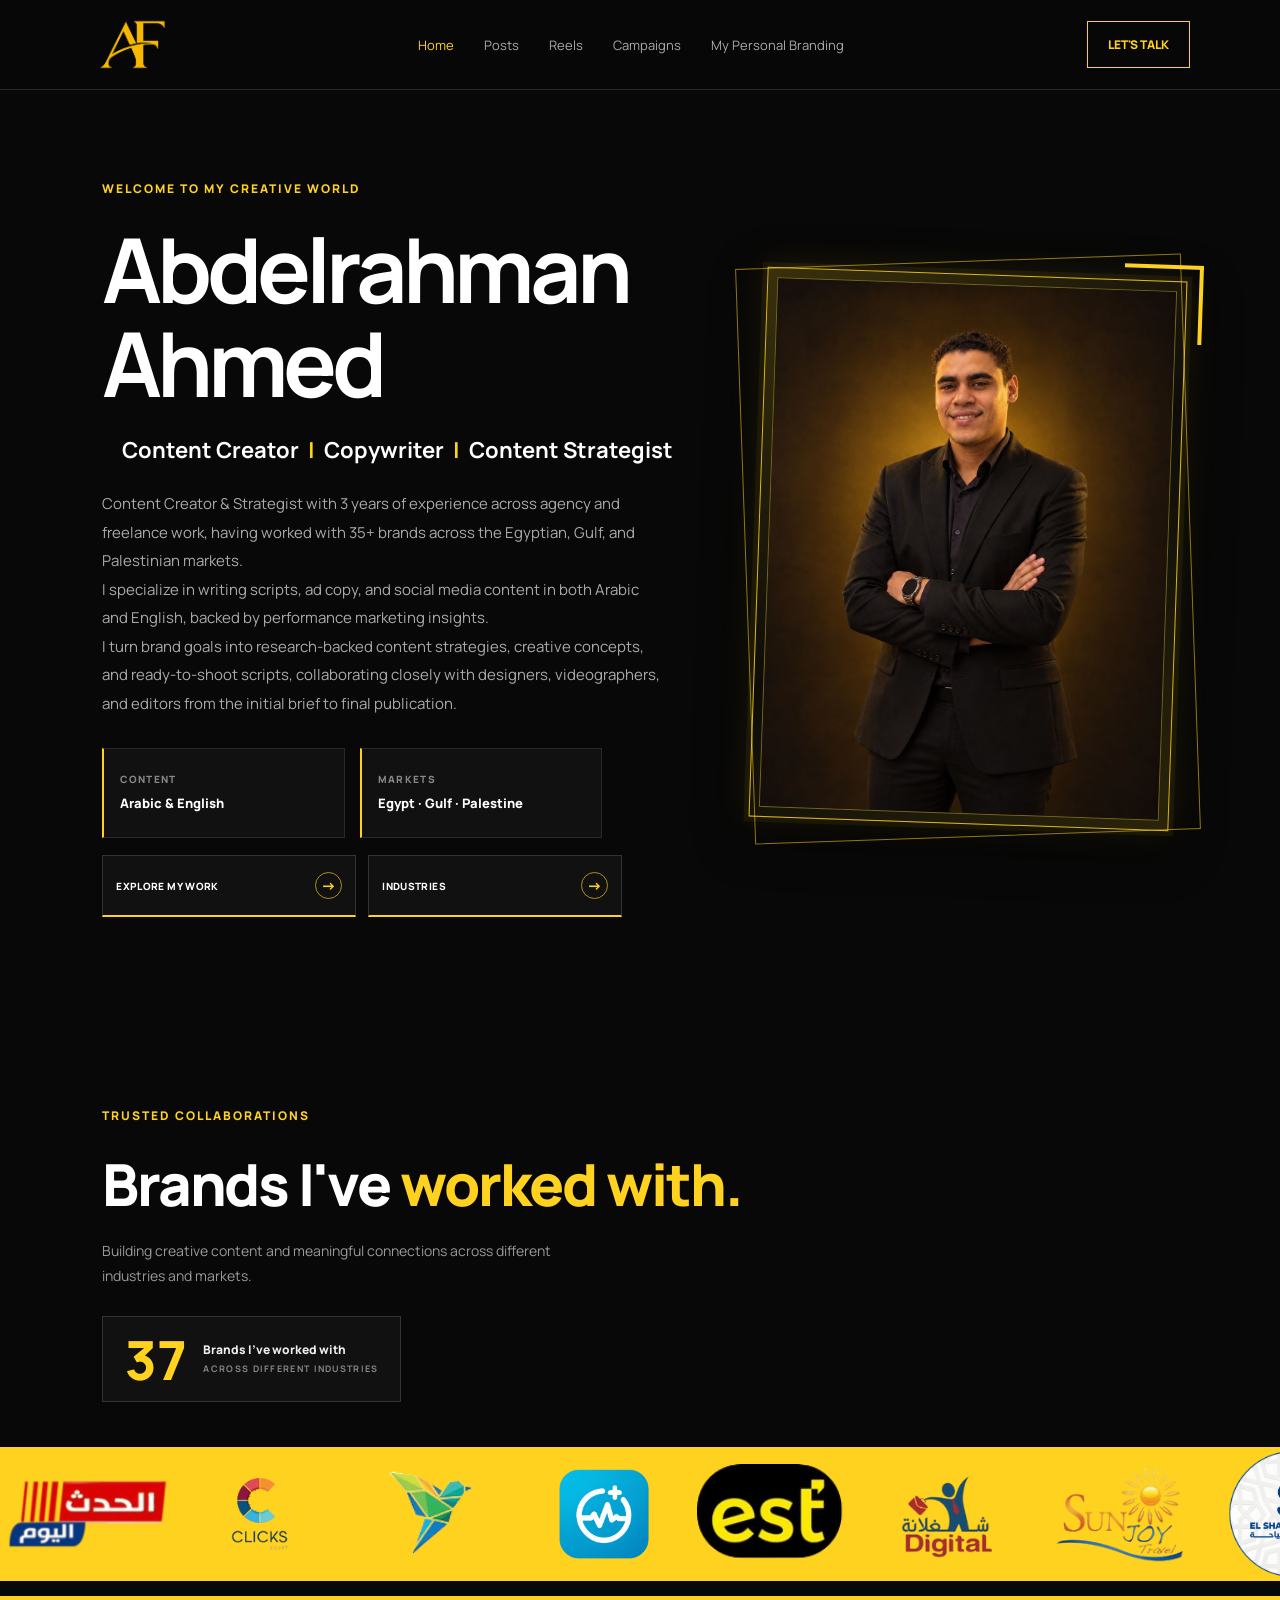
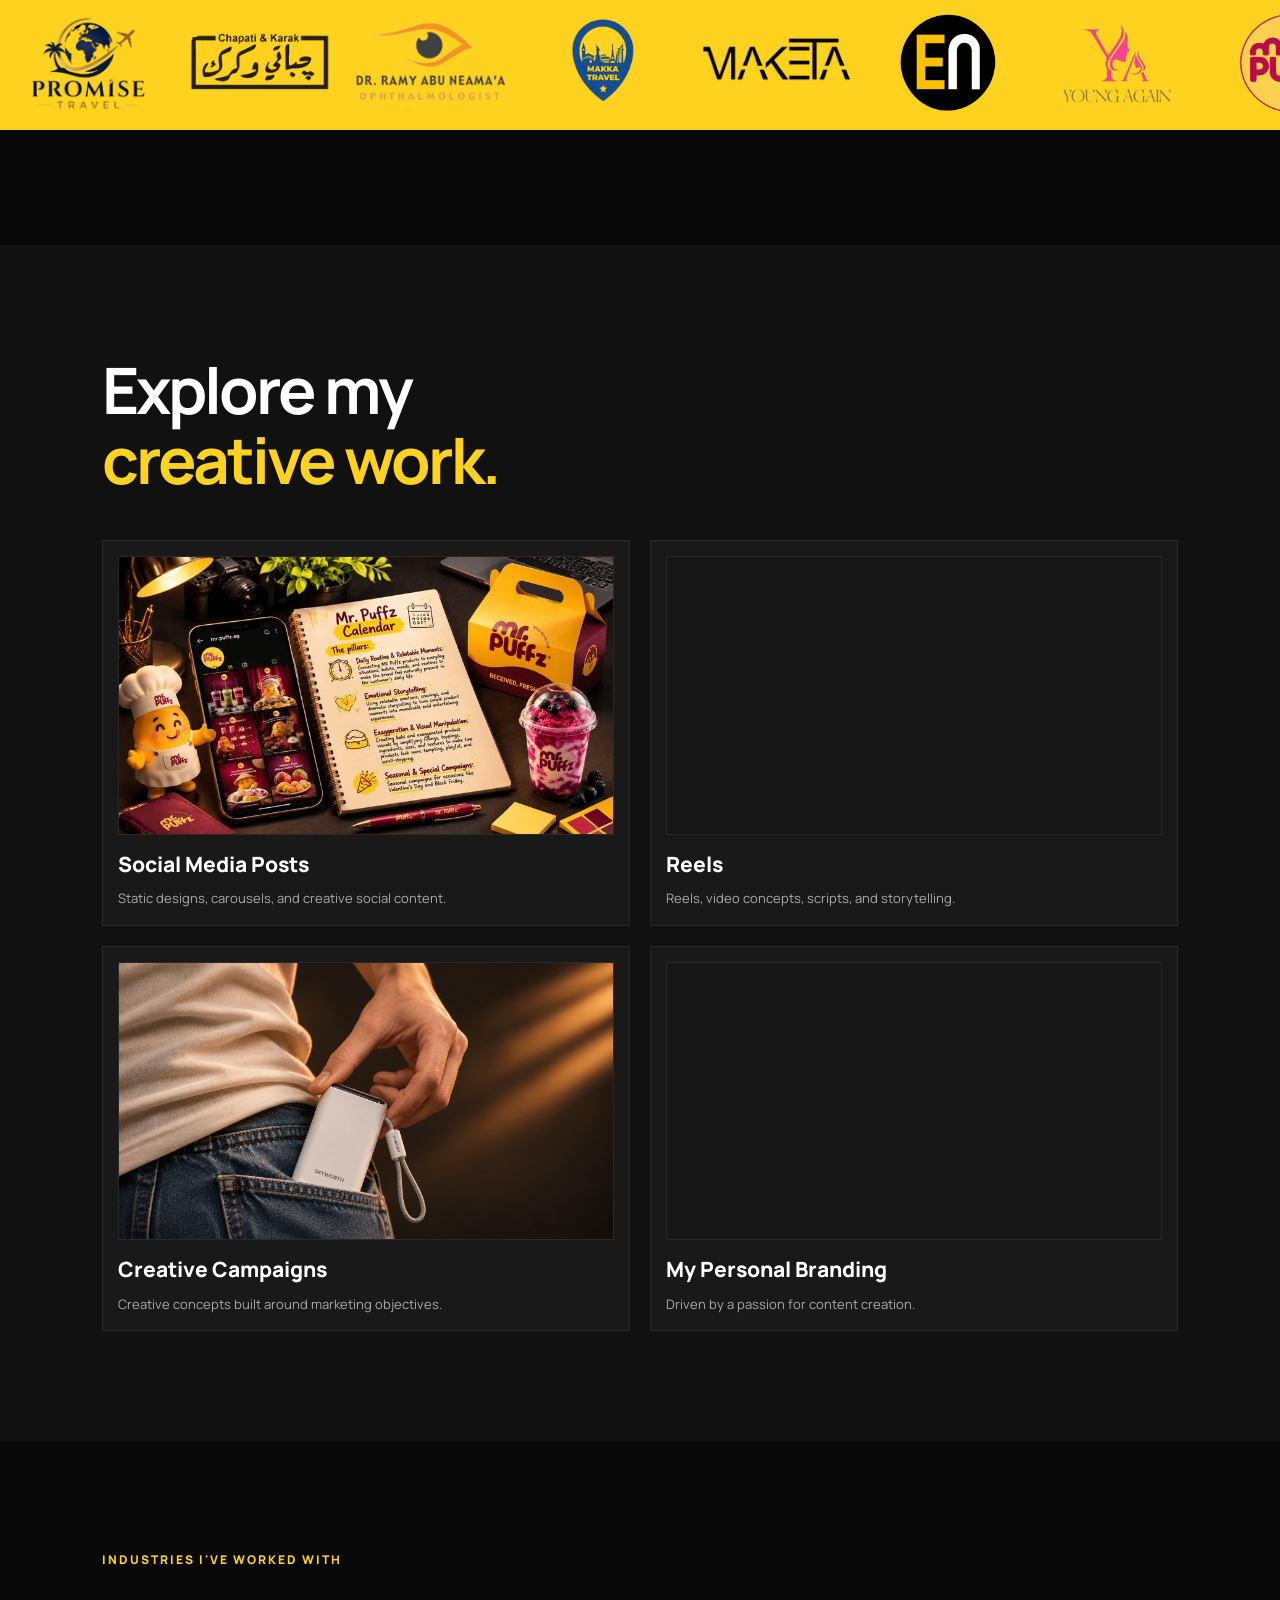
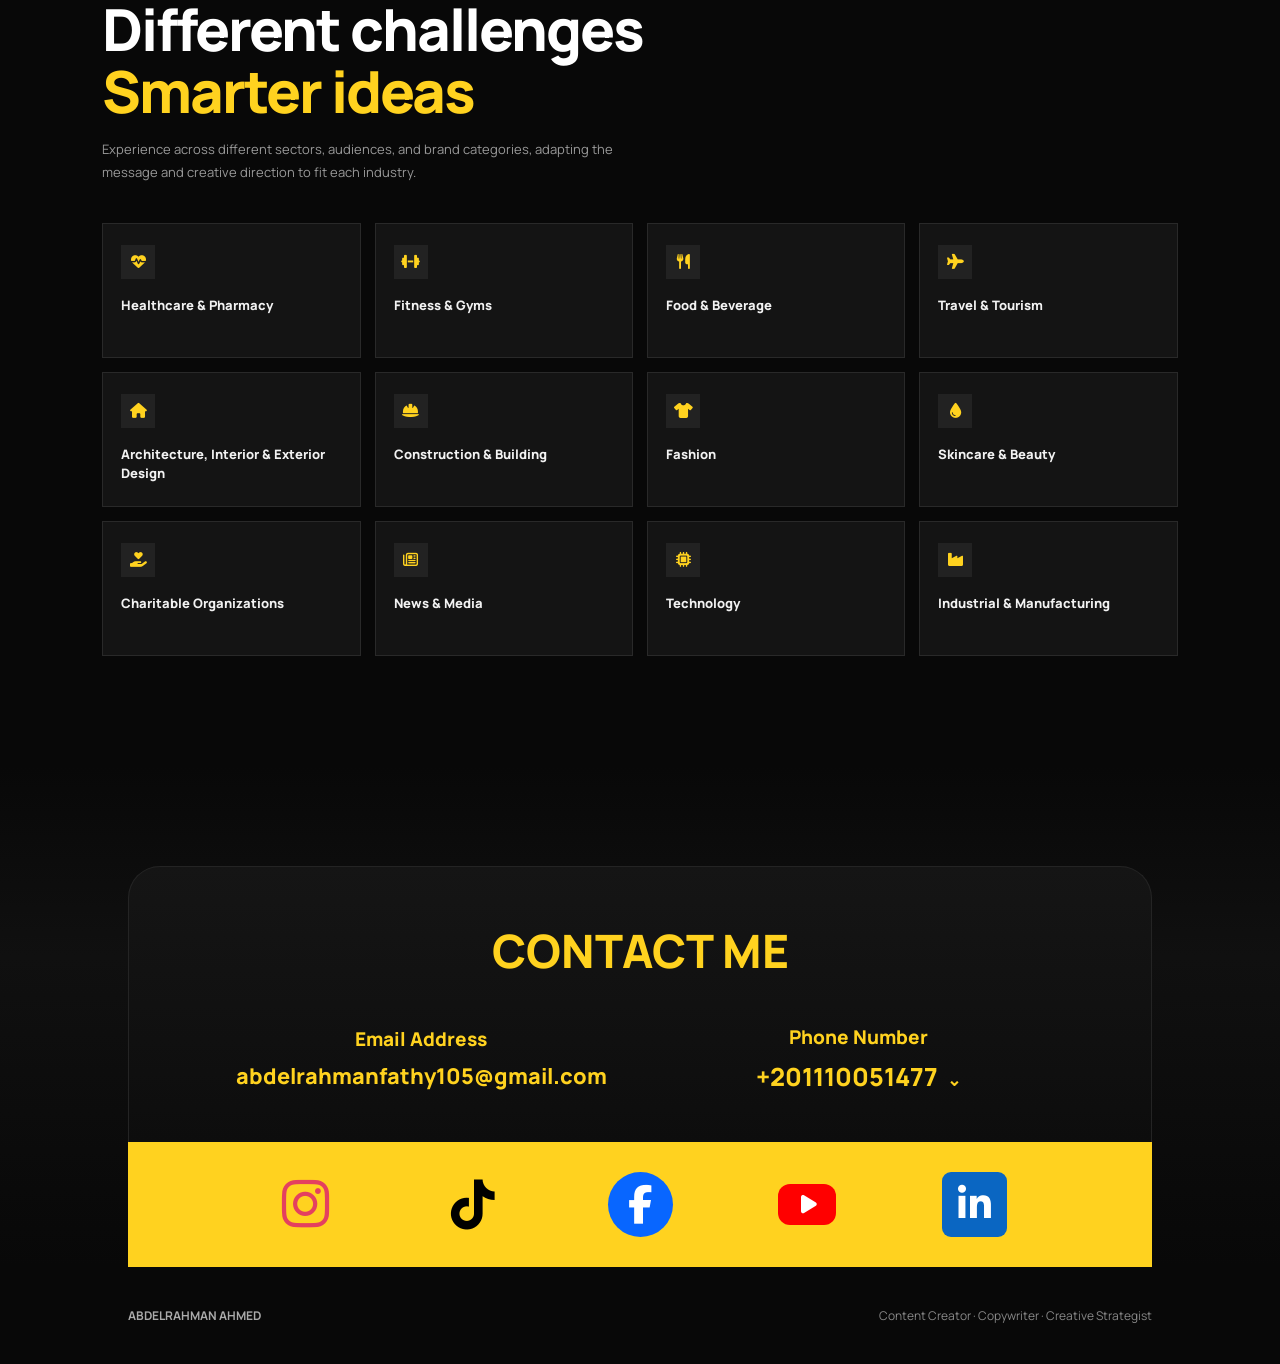
==== commit 522bd894: "ي" ====
--- a/index.html
+++ b/index.html
@@ -1806,6 +1806,29 @@
 
 }
 
+
+/* MOBILE PHOTO: NO FRAME */
+@media (max-width: 750px) {
+  .hero-image-frame {
+    padding: 0 !important;
+    background: none !important;
+    border: 0 !important;
+    box-shadow: none !important;
+    transform: none !important;
+  }
+  .hero-image-frame::before,
+  .hero-image-frame::after {
+    display: none !important;
+  }
+  .hero-image {
+    border: 0 !important;
+    background: none !important;
+  }
+  .hero-image-frame:hover {
+    transform: none !important;
+    box-shadow: none !important;
+  }
+}
 </style>
 </head>
 
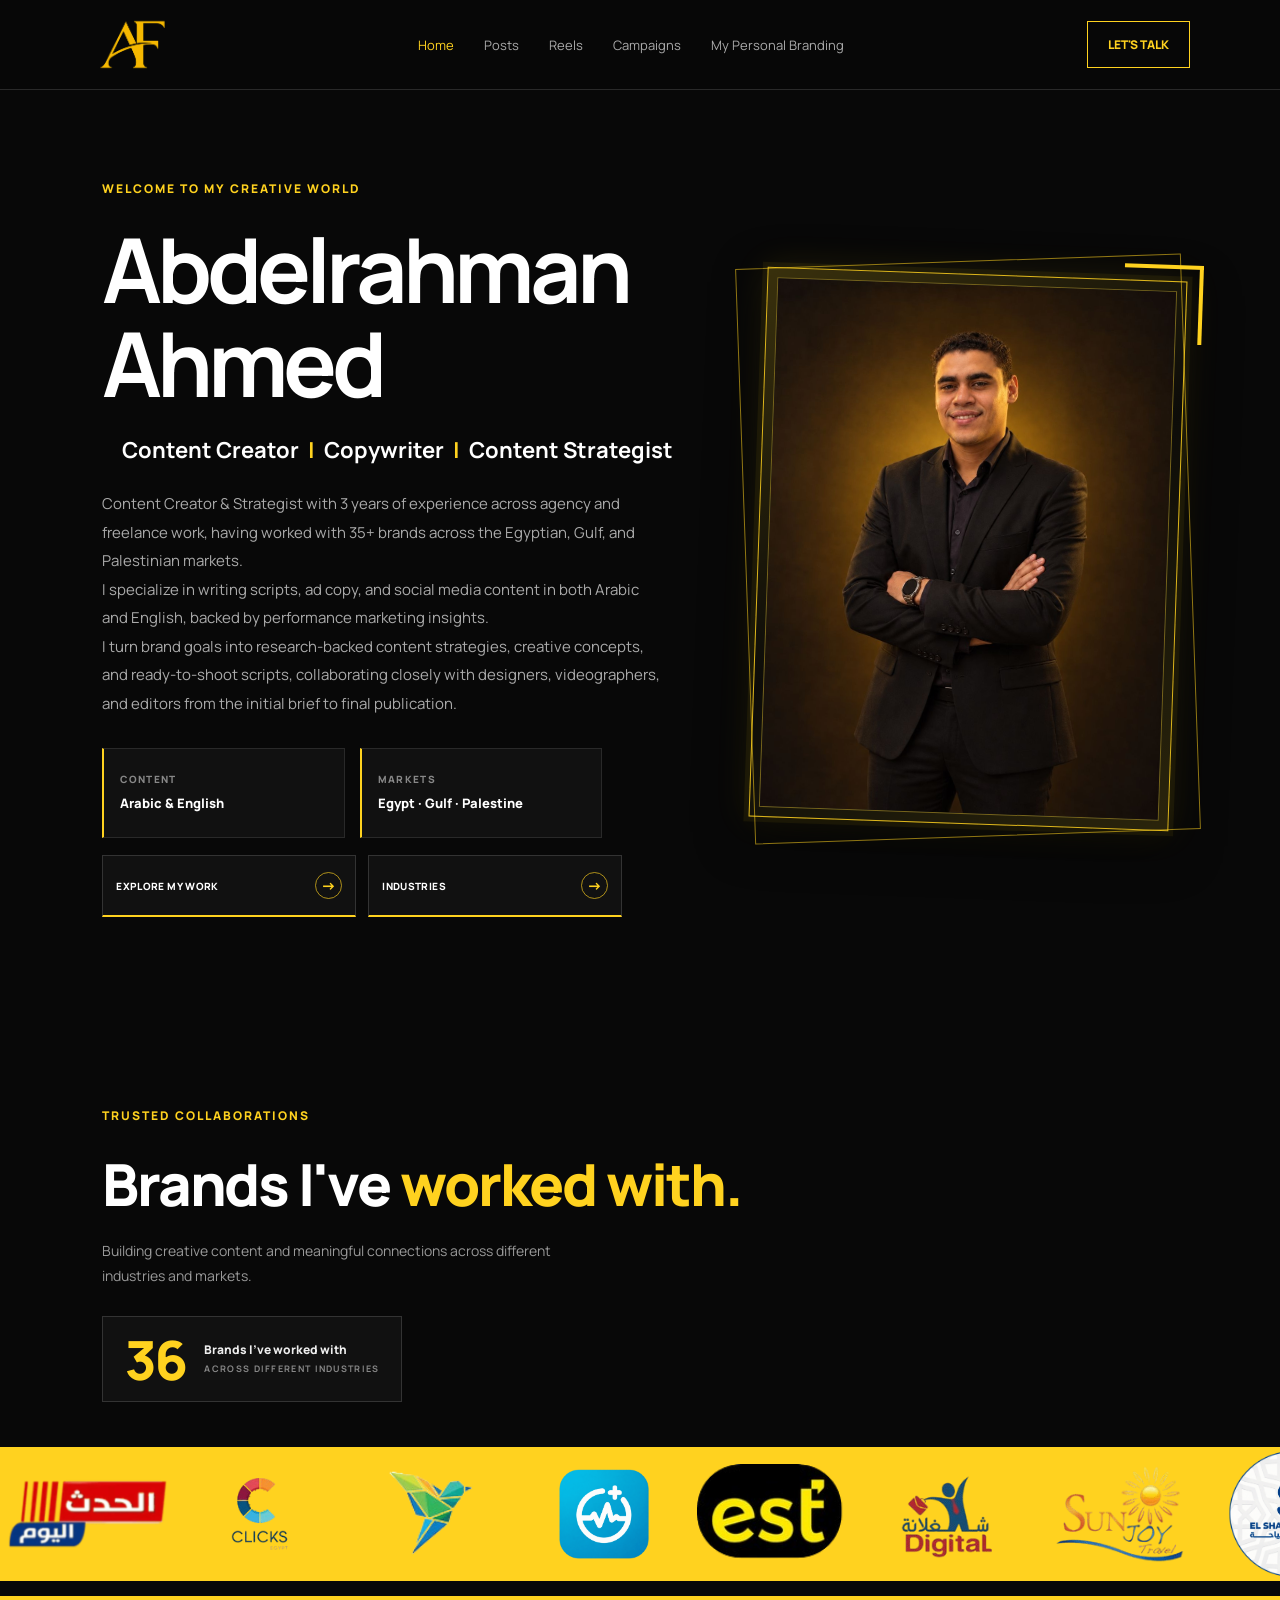
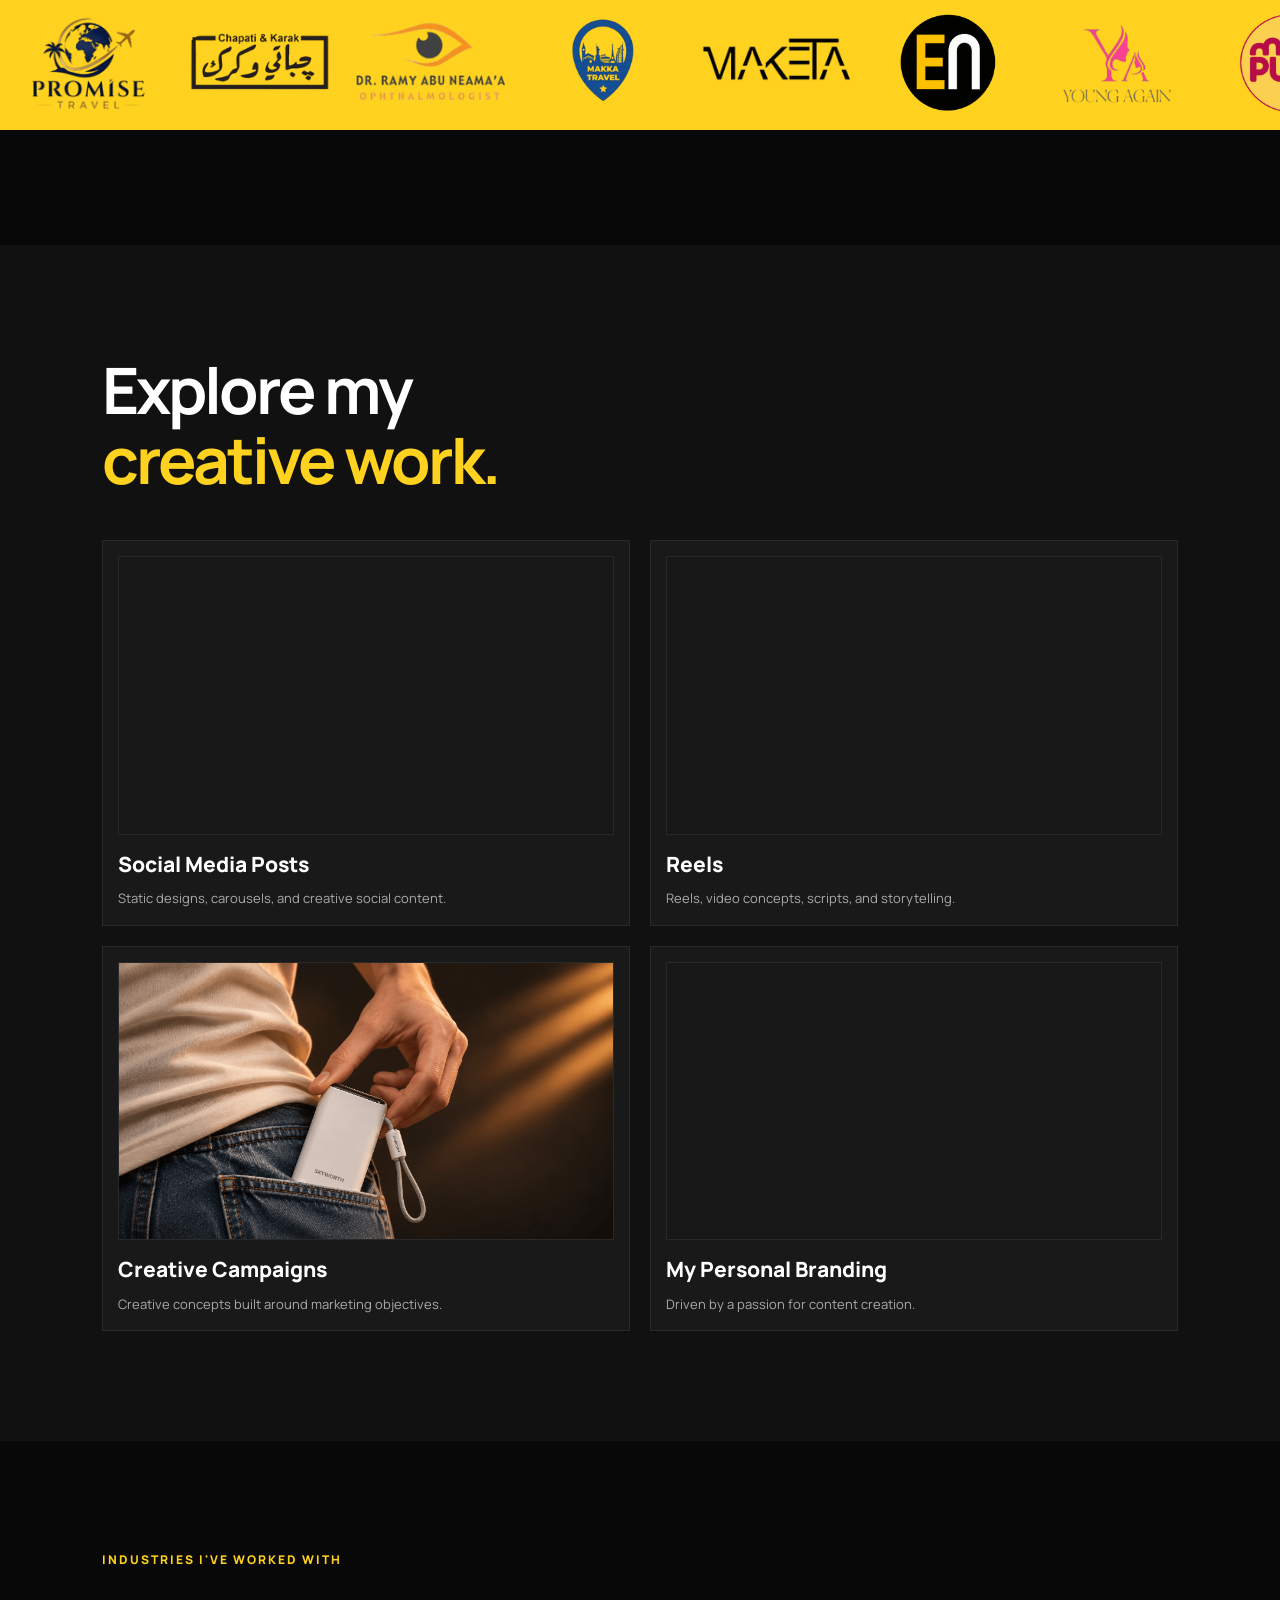
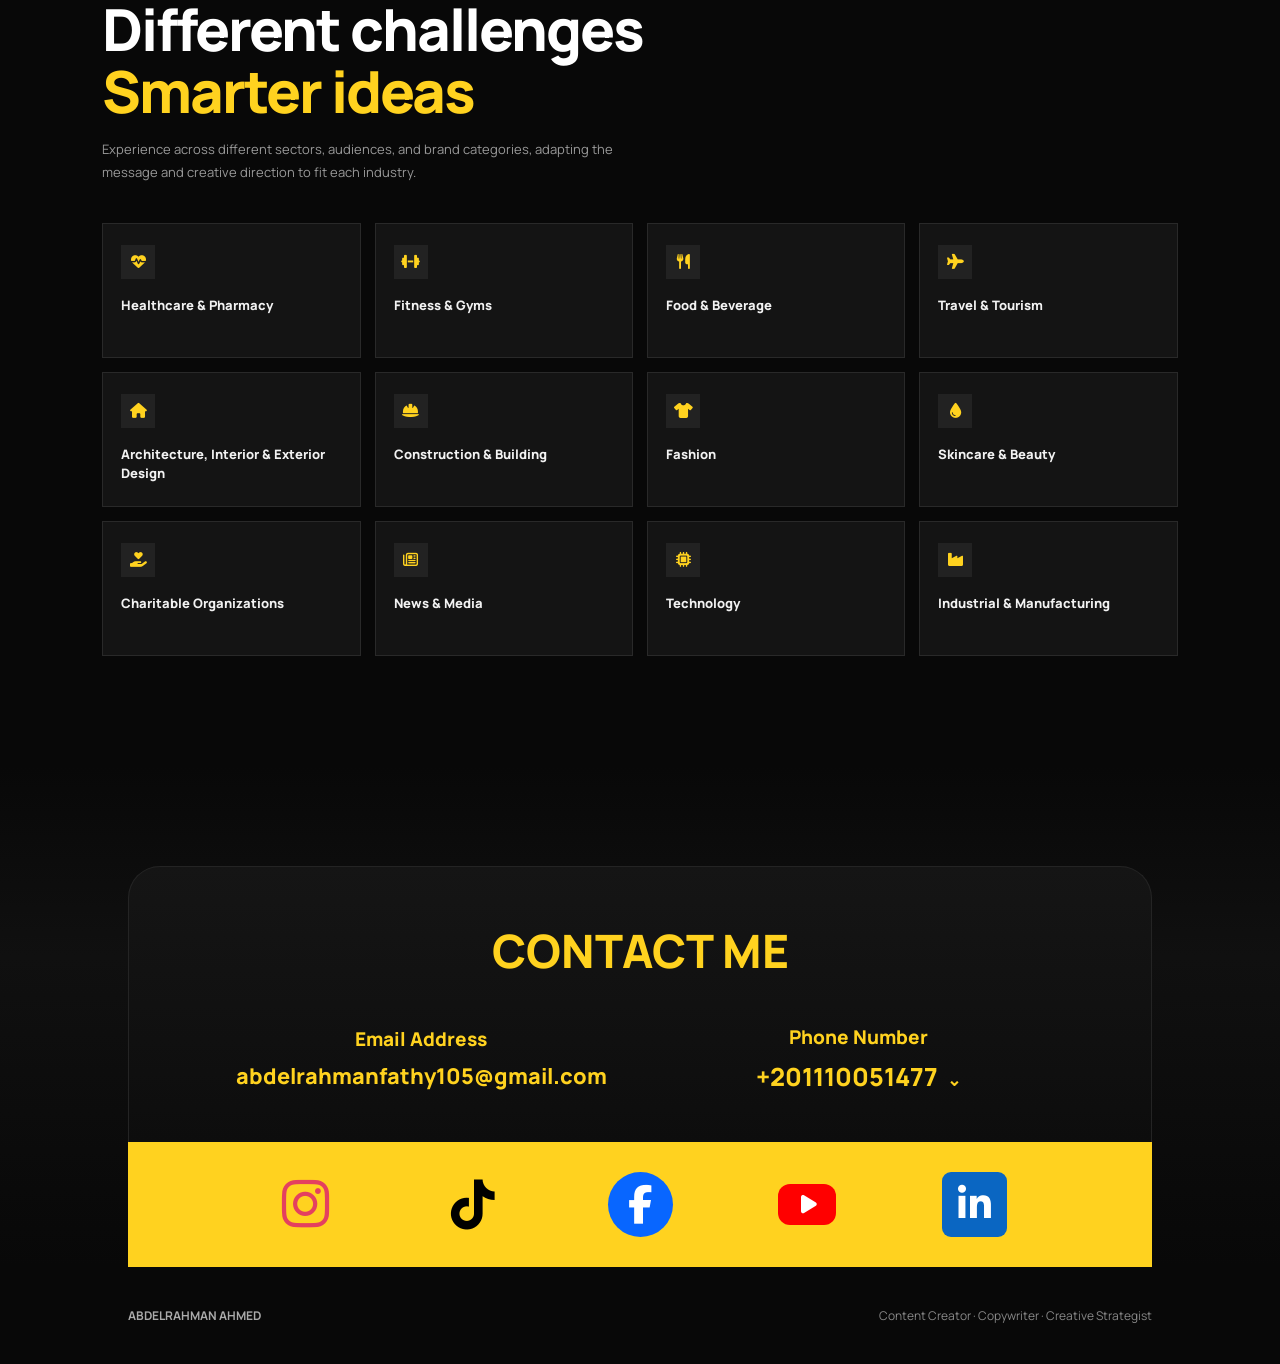
==== commit 56fdf7d3: "D" ====
--- a/index.html
+++ b/index.html
@@ -10,7 +10,16 @@
 <meta charset="UTF-8">
 <meta name="viewport" content="width=device-width, initial-scale=1.0">
 
-<title>Abdelrahman Ahmed | Portfolio</title>
+<title>Abdelrahman Ahmed | Content Creator & Strategist</title>
+<meta name="description" content="Abdelrahman Ahmed, content creator and strategist. Content calendars, reels and campaigns for 35+ brands.">
+<meta property="og:type" content="website">
+<meta property="og:title" content="Abdelrahman Ahmed | Content Creator & Strategist">
+<meta property="og:description" content="Abdelrahman Ahmed, content creator and strategist. Content calendars, reels and campaigns for 35+ brands.">
+<meta property="og:image" content="https://abdelrahman-portfolio.github.io/pic/WEB.jpeg">
+<meta property="og:url" content="https://abdelrahman-portfolio.github.io/">
+<meta name="twitter:card" content="summary_large_image">
+<link rel="icon" type="image/jpeg" href="pic/WEBLOGO.jpeg">
+
 
 <link rel="preconnect" href="https://fonts.googleapis.com">
 <link rel="preconnect" href="https://fonts.gstatic.com" crossorigin>
@@ -1805,30 +1814,6 @@
   }
 
 }
-
-
-/* MOBILE PHOTO: NO FRAME */
-@media (max-width: 750px) {
-  .hero-image-frame {
-    padding: 0 !important;
-    background: none !important;
-    border: 0 !important;
-    box-shadow: none !important;
-    transform: none !important;
-  }
-  .hero-image-frame::before,
-  .hero-image-frame::after {
-    display: none !important;
-  }
-  .hero-image {
-    border: 0 !important;
-    background: none !important;
-  }
-  .hero-image-frame:hover {
-    transform: none !important;
-    box-shadow: none !important;
-  }
-}
 </style>
 </head>
 
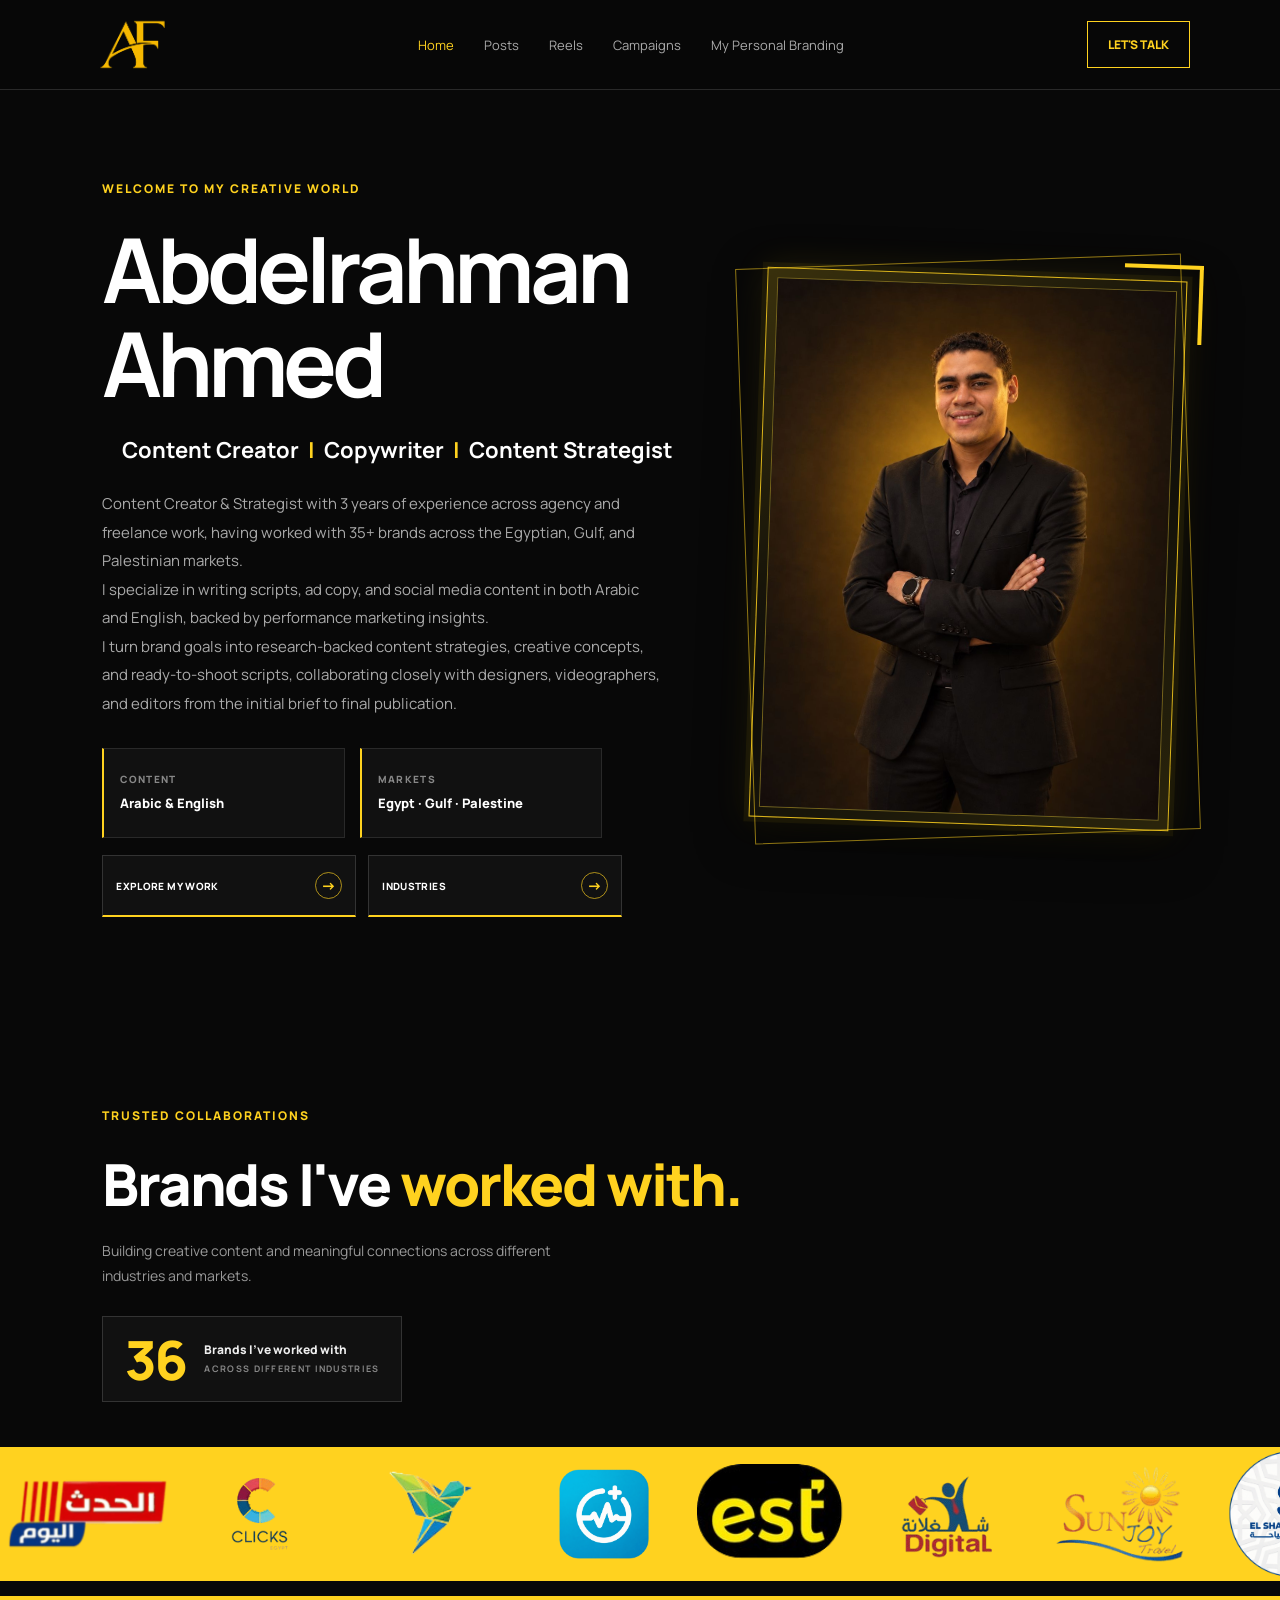
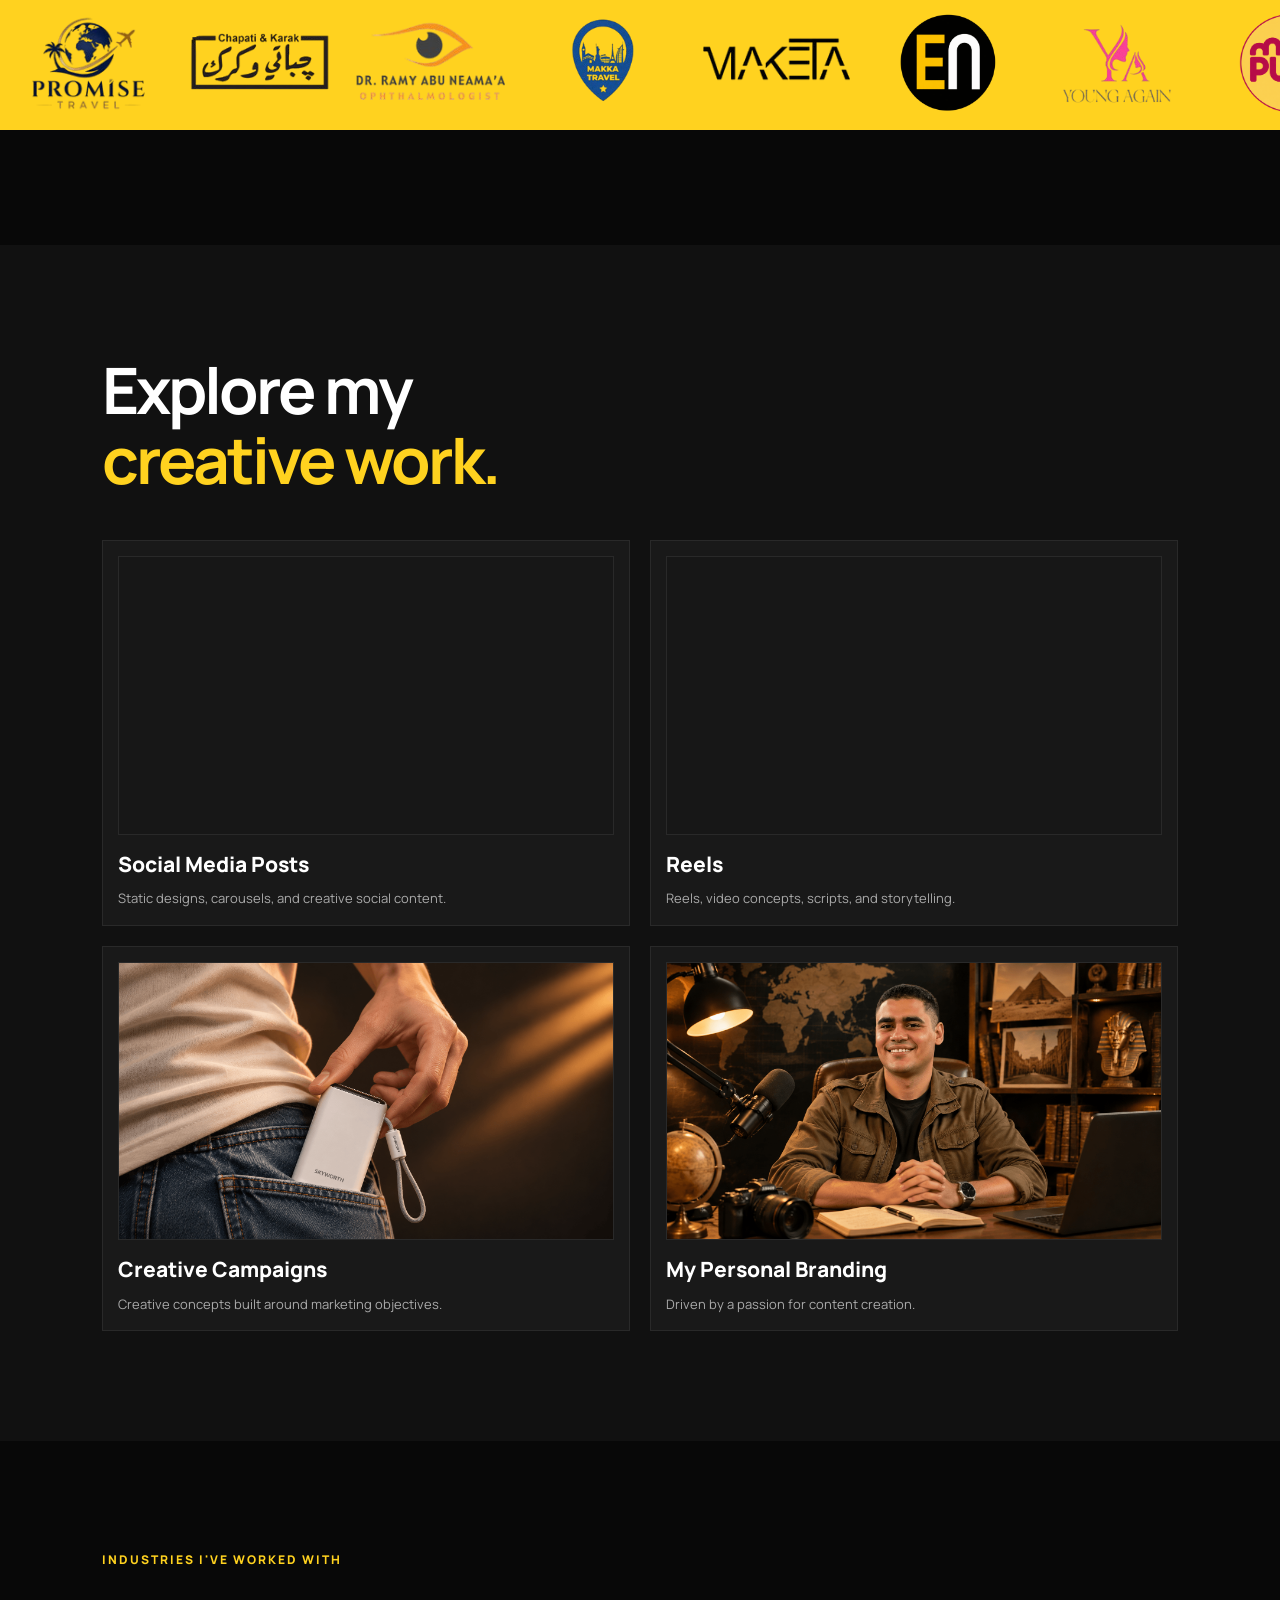
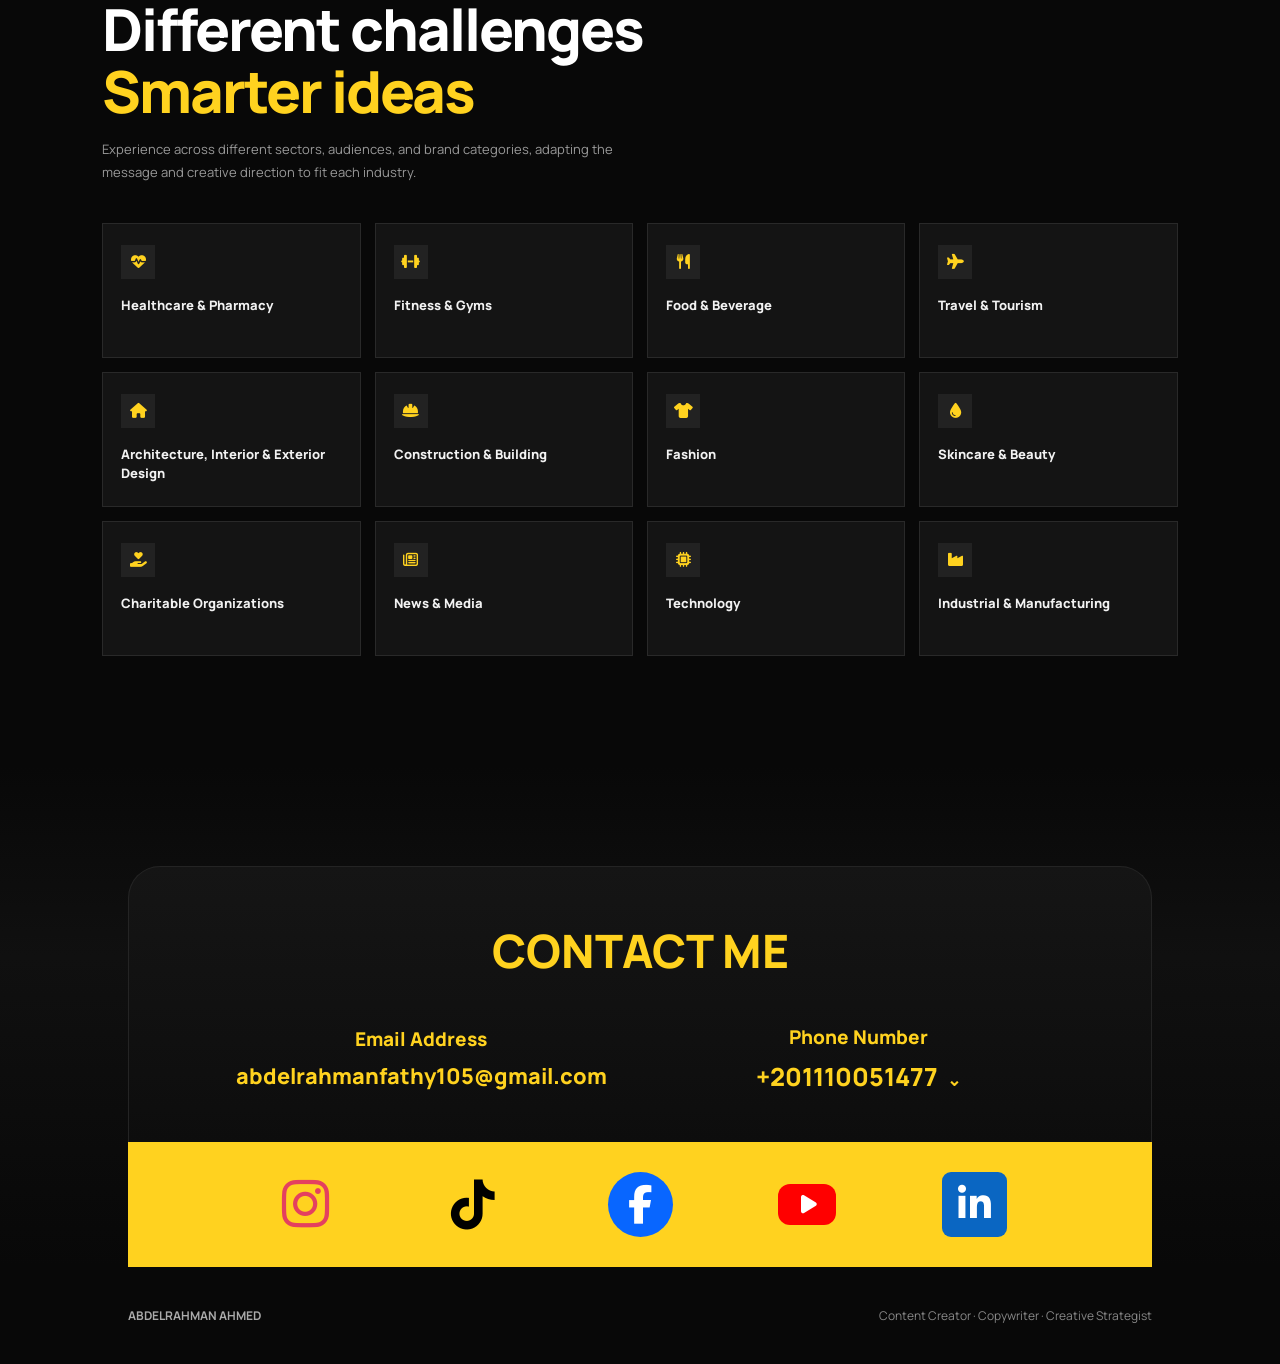
==== commit 05bad610: "g" ====
--- a/index.html
+++ b/index.html
@@ -1814,6 +1814,9 @@
   }
 
 }
+
+header nav a.nav-contact{display:none}
+@media(max-width:750px){header nav a.nav-contact{display:block}}
 </style>
 </head>
 
@@ -1848,6 +1851,7 @@
     <a href="videos.html">Reels</a>
     <a href="campaigns.html">Campaigns</a>
     <a href="personal-branding.html">My Personal Branding</a>
+    <a href="index.html#contact" class="nav-contact">Contact Me</a>
 
   </nav>
 
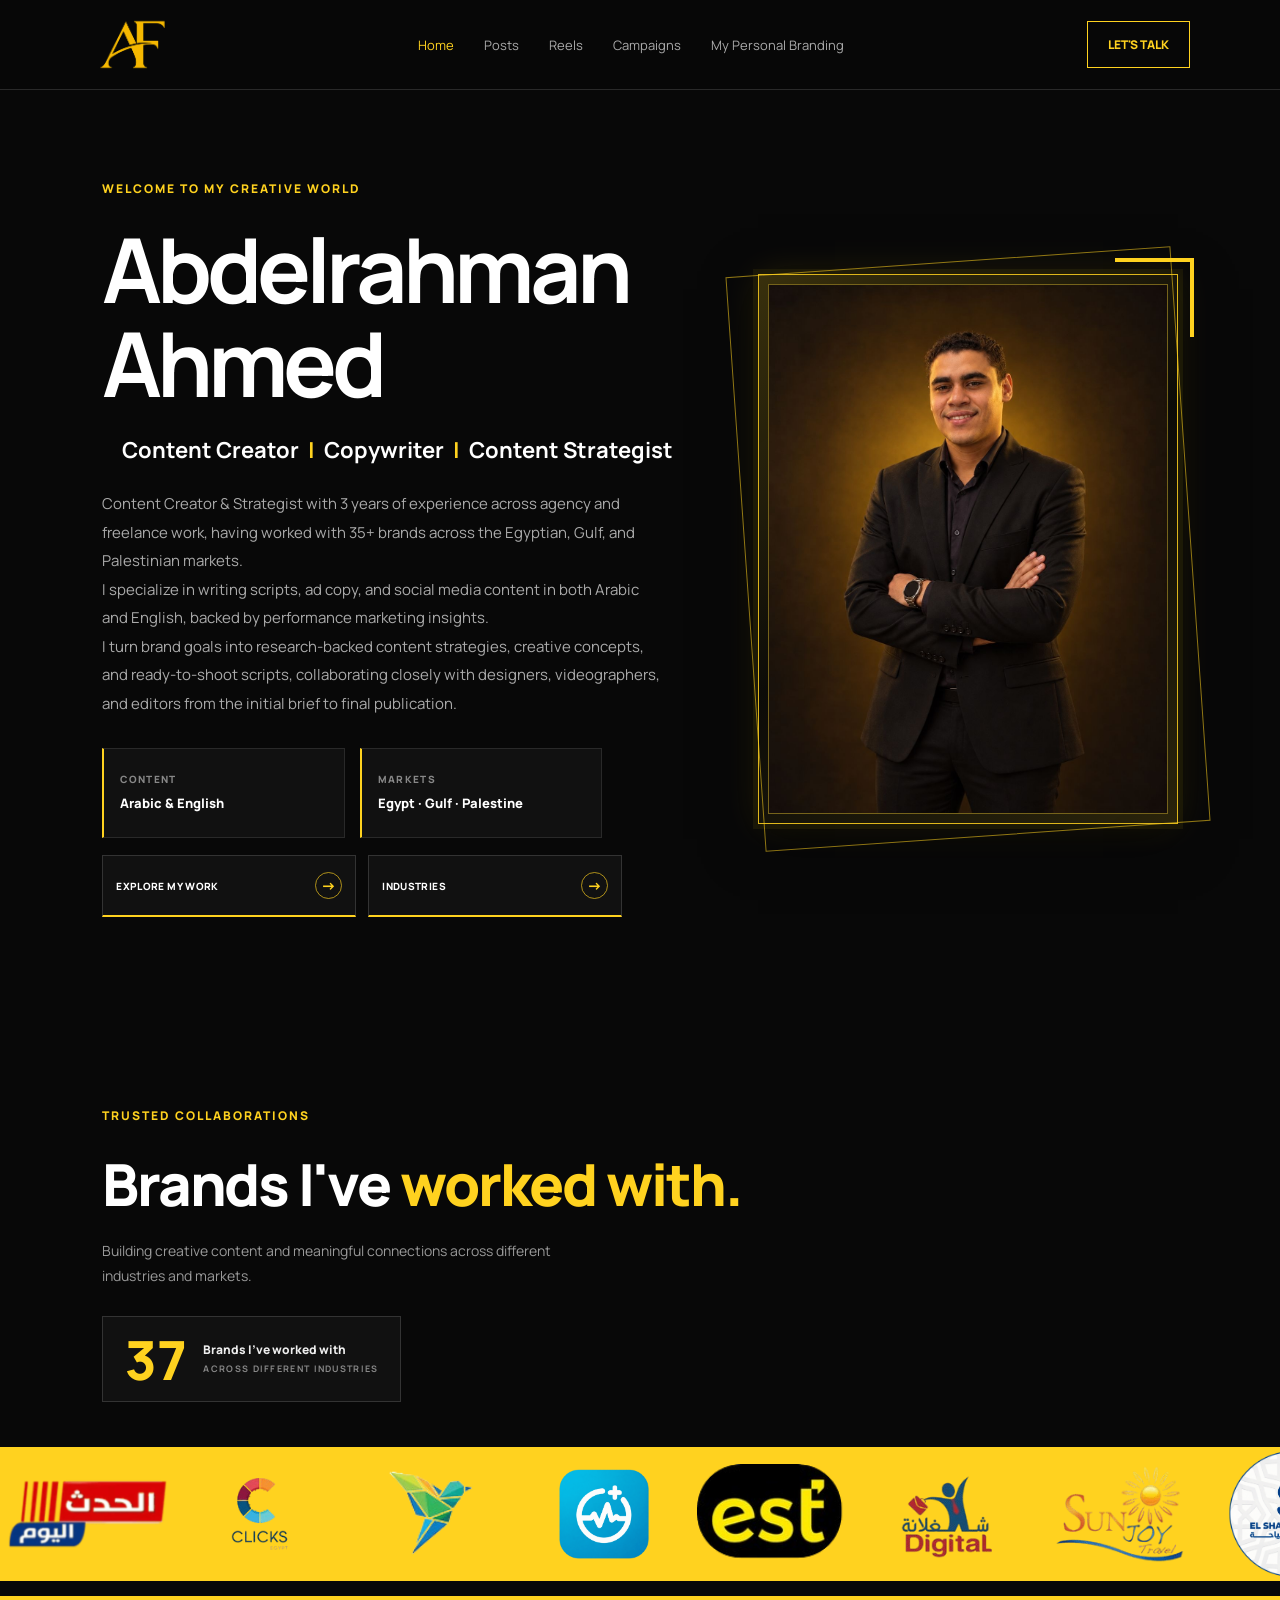
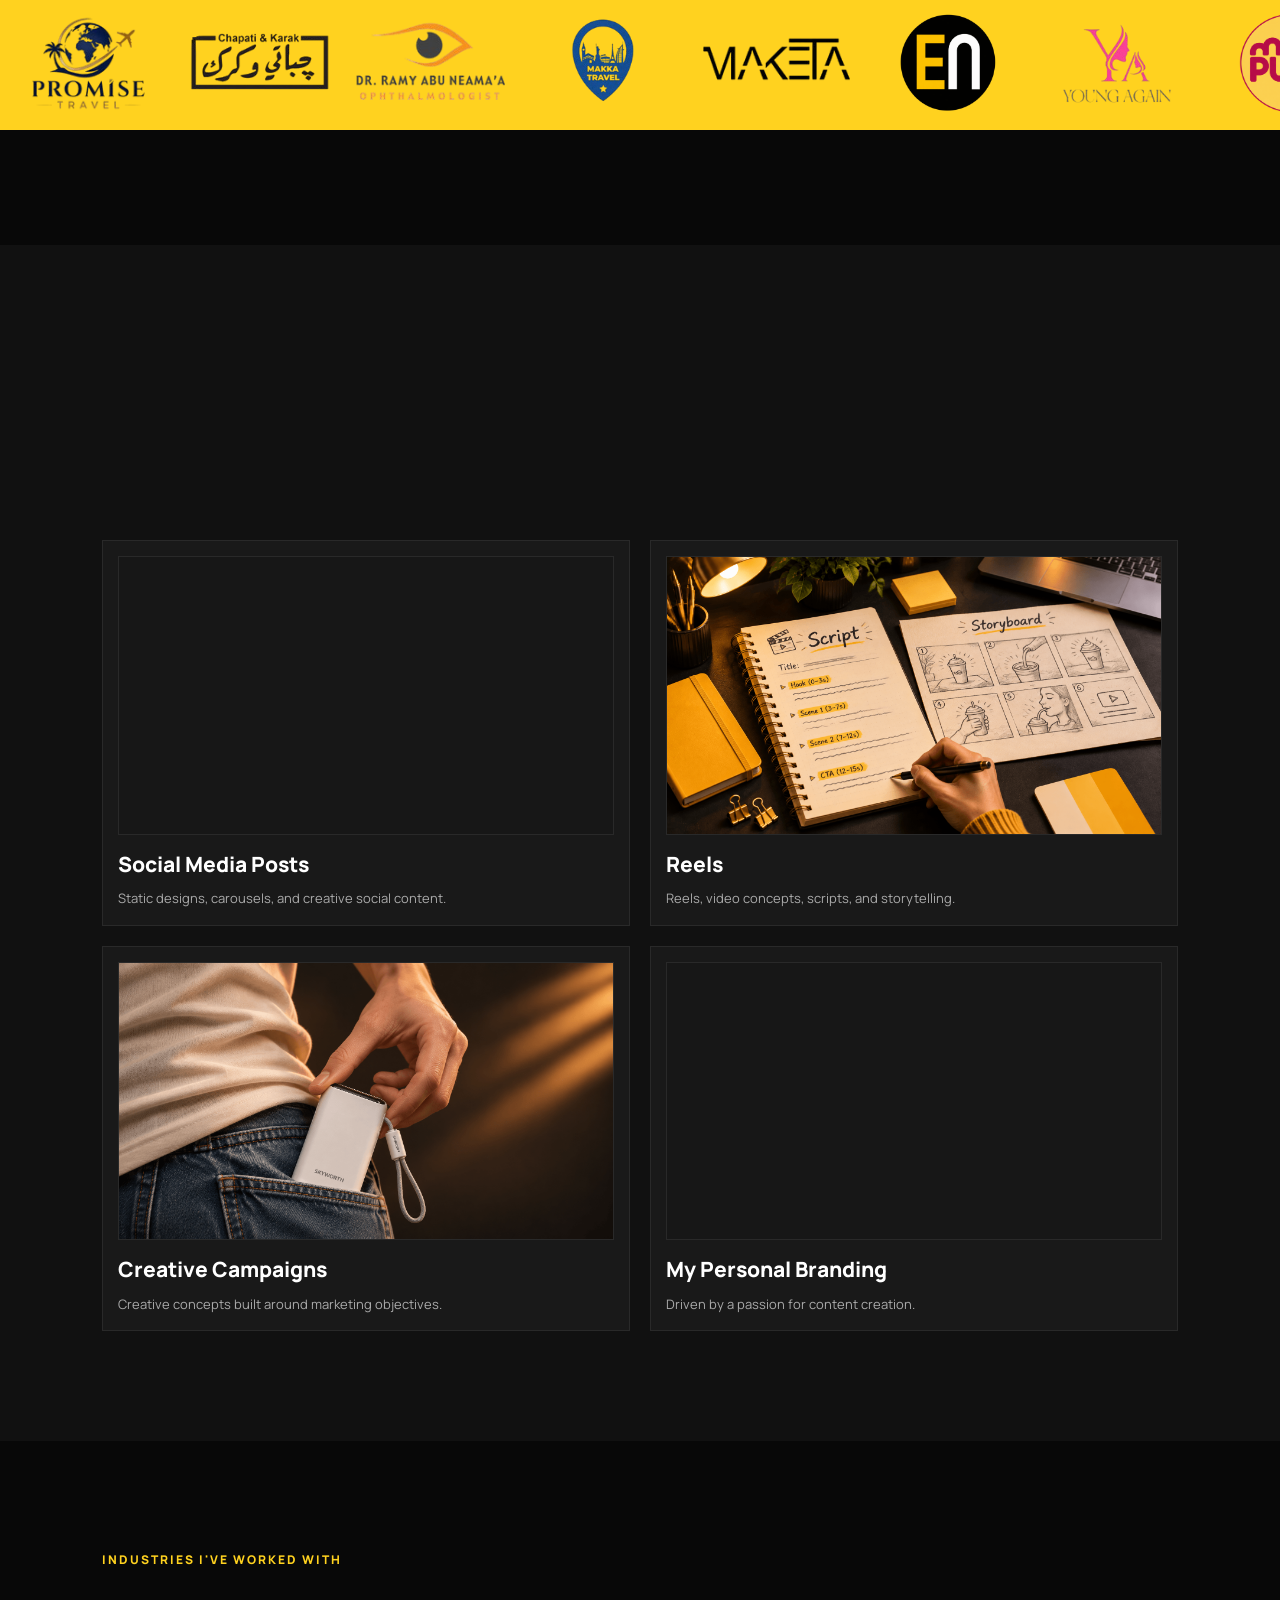
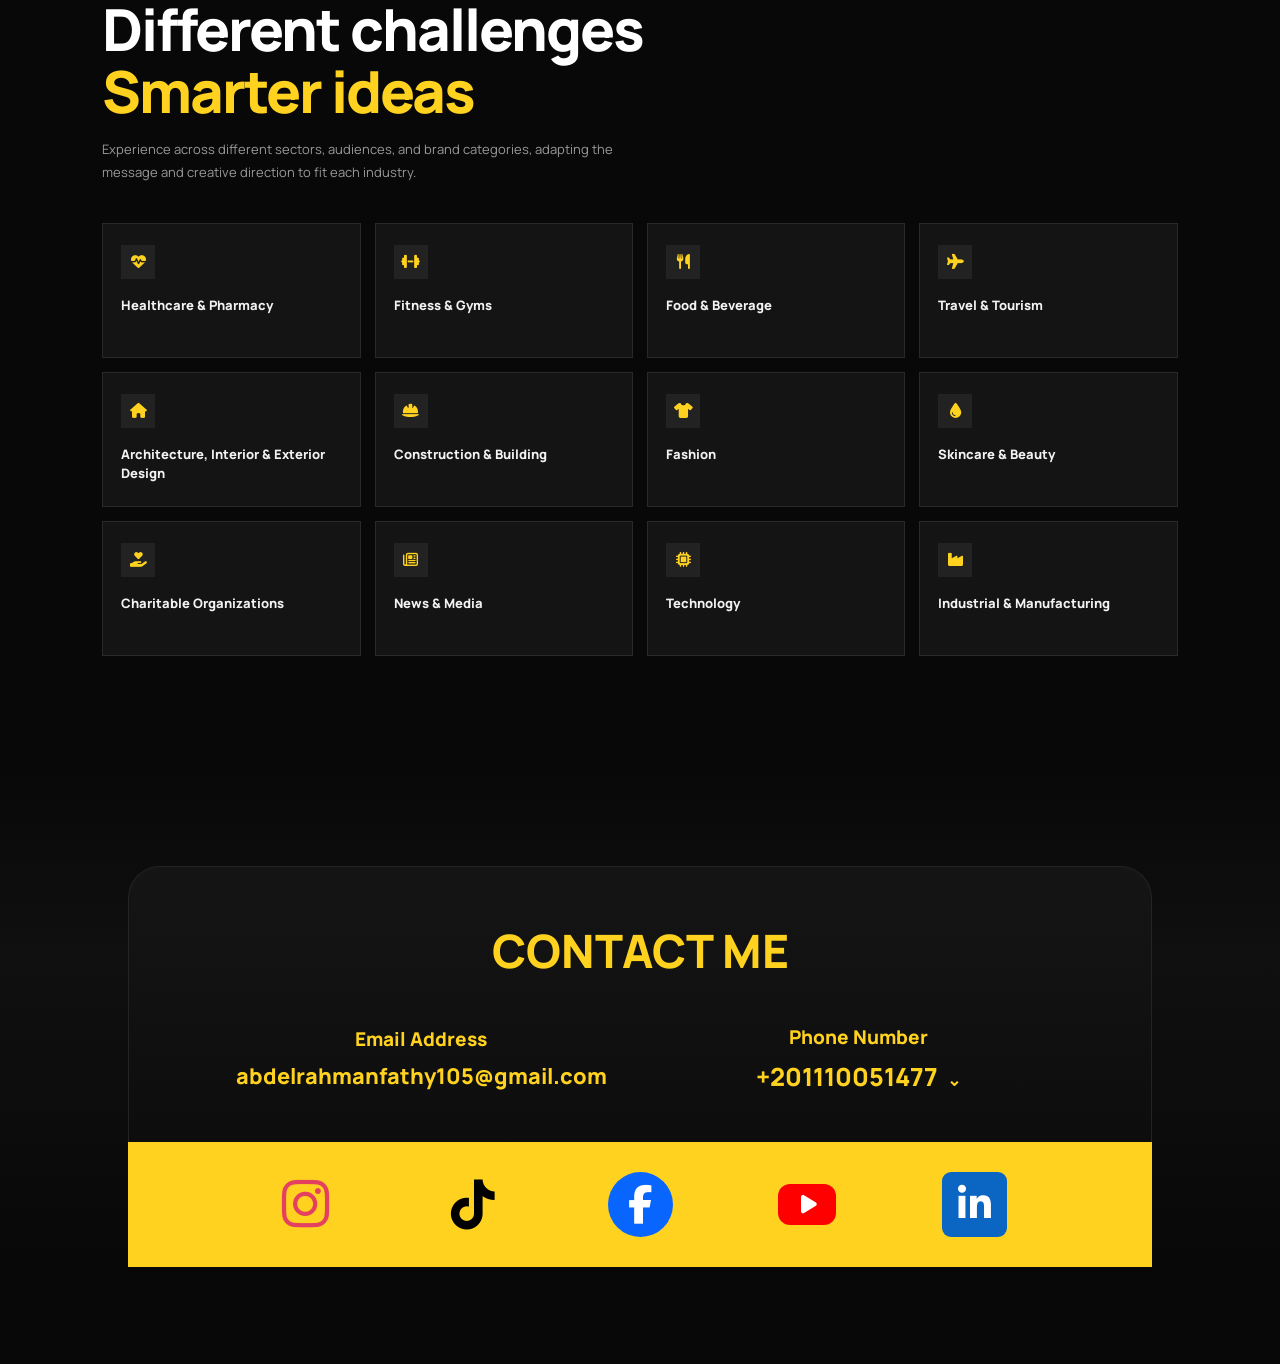
==== commit 03f132c9: "ي" ====
--- a/index.html
+++ b/index.html
@@ -1818,6 +1818,16 @@
 header nav a.nav-contact{display:none}
 @media(max-width:750px){header nav a.nav-contact{display:block}}
 </style>
+<style id="motion-css">
+@media (prefers-reduced-motion:no-preference){
+html.js-motion .rv{opacity:0;transform:translateY(28px);transition:opacity .7s cubic-bezier(.22,.61,.36,1),transform .7s cubic-bezier(.22,.61,.36,1);transition-delay:var(--rv-d,0ms);will-change:opacity,transform}
+html.js-motion .rv.rv-in{opacity:1;transform:none;will-change:auto}
+body{animation:pgIn .45s ease both}
+@keyframes pgIn{from{opacity:0}to{opacity:1}}
+:where(a[class*="cta"],.contact-link,.next-section a,button){transition:transform .25s ease,background .25s ease,color .25s ease}
+:where(.contact-link,.next-section a,a[class*="cta"]):hover{transform:translateY(-3px)}
+}
+</style>
 </head>
 
 <body>
@@ -2712,5 +2722,28 @@
 
 </script>
 
+<script id="motion-js">
+(function(){
+if(window.matchMedia&&matchMedia('(prefers-reduced-motion:reduce)').matches)return;
+if(!('IntersectionObserver' in window))return;
+document.documentElement.classList.add('js-motion');
+var SEL='main section > *, main [class*="grid"] > *, main [class*="card"], .next-section > *, footer > *';
+var io=new IntersectionObserver(function(es){es.forEach(function(e){if(e.isIntersecting){e.target.classList.add('rv-in');io.unobserve(e.target);}});},{threshold:0.08,rootMargin:'0px 0px -6% 0px'});
+function prep(root){
+ var list=(root.matches&&root.matches(SEL)?[root]:[]).concat([].slice.call(root.querySelectorAll?root.querySelectorAll(SEL):[]));
+ list.forEach(function(el){
+  if(el.dataset.rv||el.closest('header,nav,.mobile-menu-backdrop,.lightbox,.video-modal,[role="dialog"]'))return;
+  if(el.querySelector('.rv')&&!el.matches('[class*="card"]'))return;
+  el.dataset.rv='1';el.classList.add('rv');
+  var sib=el.parentElement?[].indexOf.call(el.parentElement.children,el):0;
+  el.style.setProperty('--rv-d',Math.min(sib%6,5)*70+'ms');
+  io.observe(el);
+ });
+}
+function init(){prep(document.body);
+ new MutationObserver(function(ms){ms.forEach(function(m){m.addedNodes.forEach(function(n){if(n.nodeType===1)prep(n);});});}).observe(document.body,{childList:true,subtree:true});}
+if(document.readyState==='loading')document.addEventListener('DOMContentLoaded',init);else init();
+})();
+</script>
 </body>
 </html>
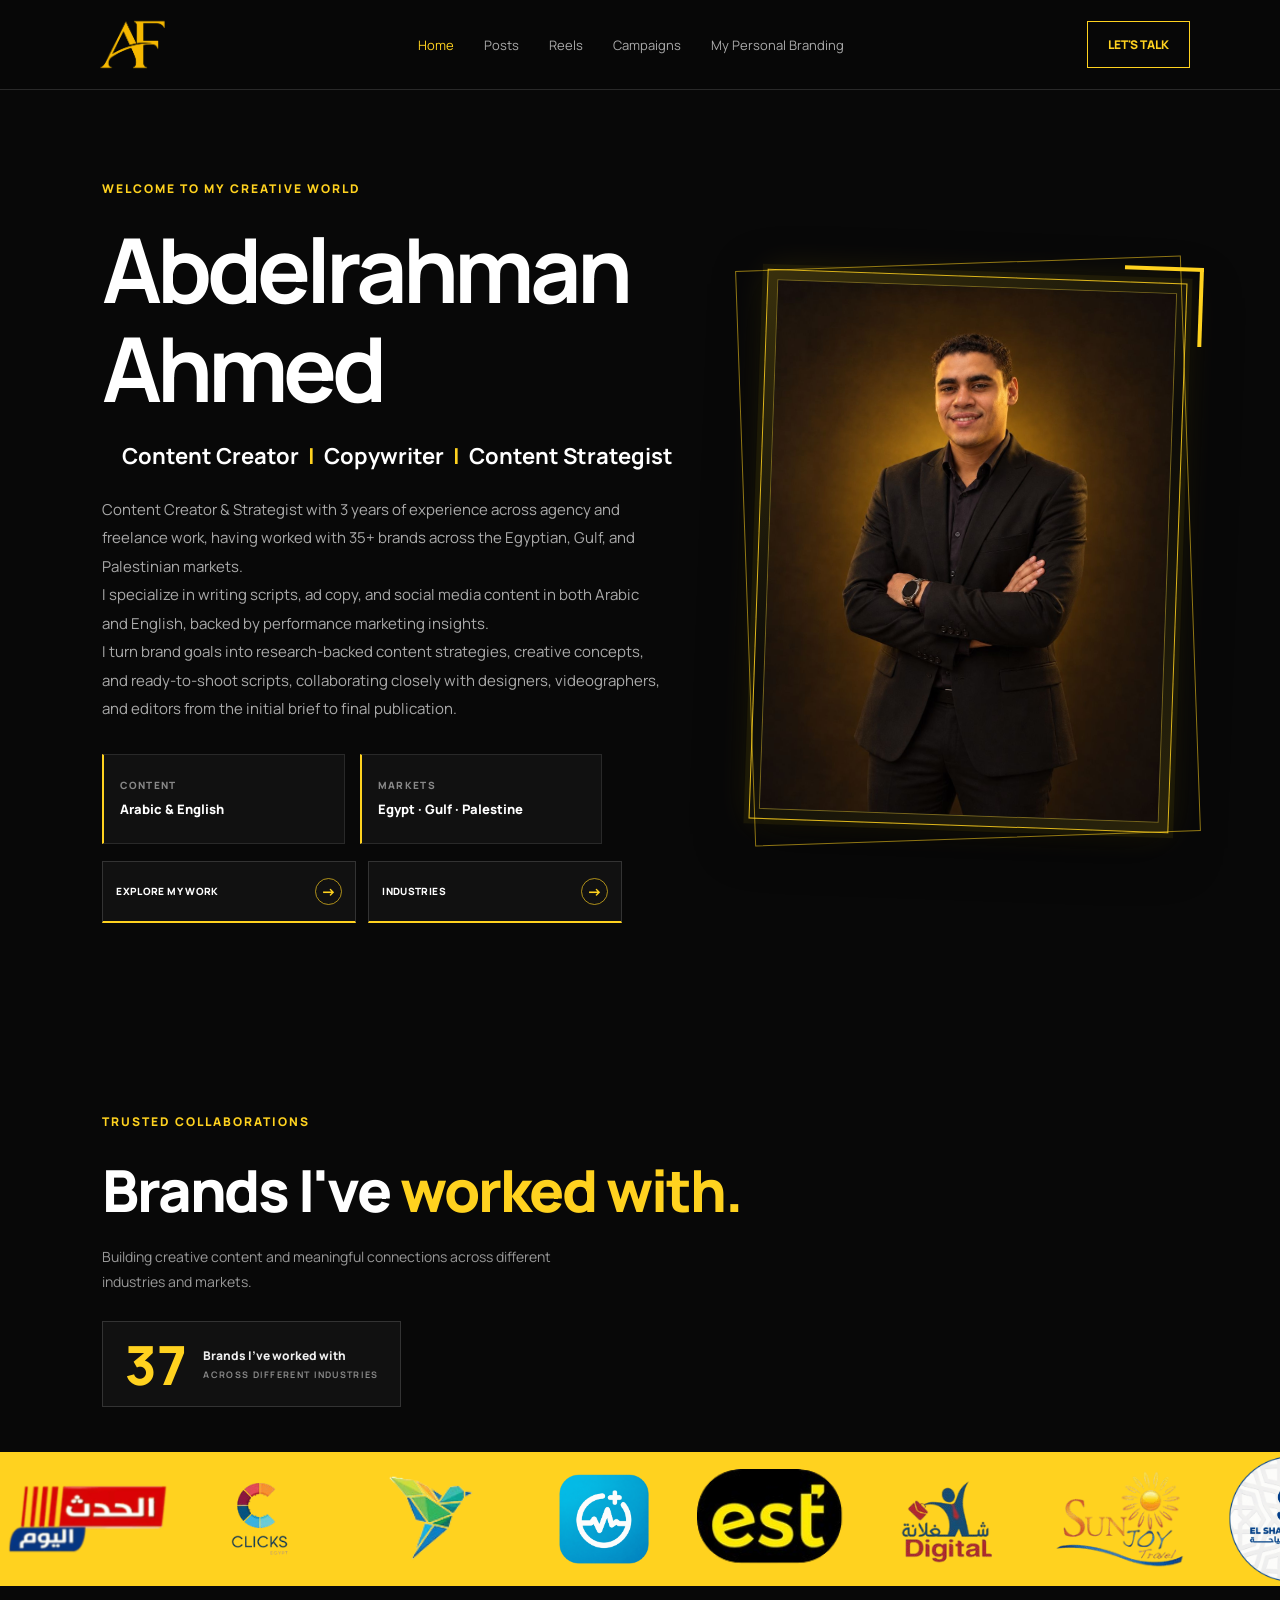
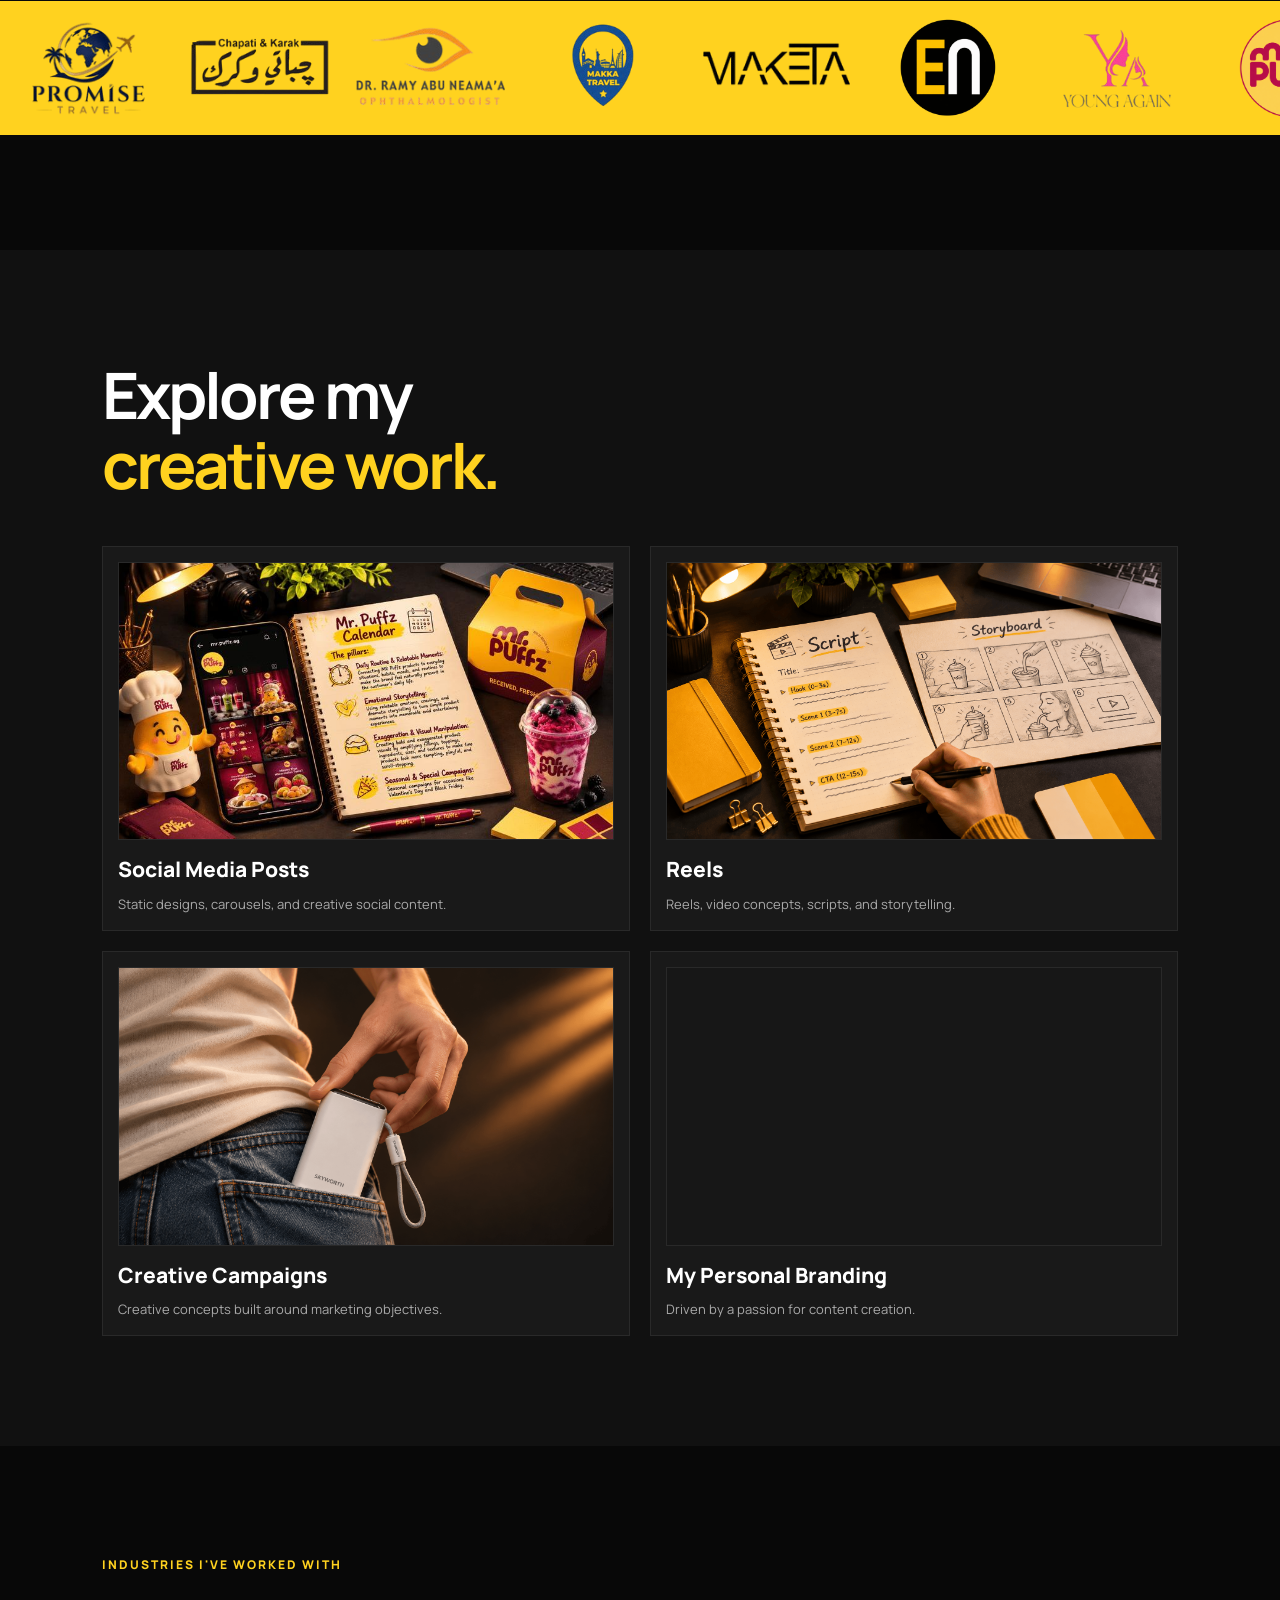
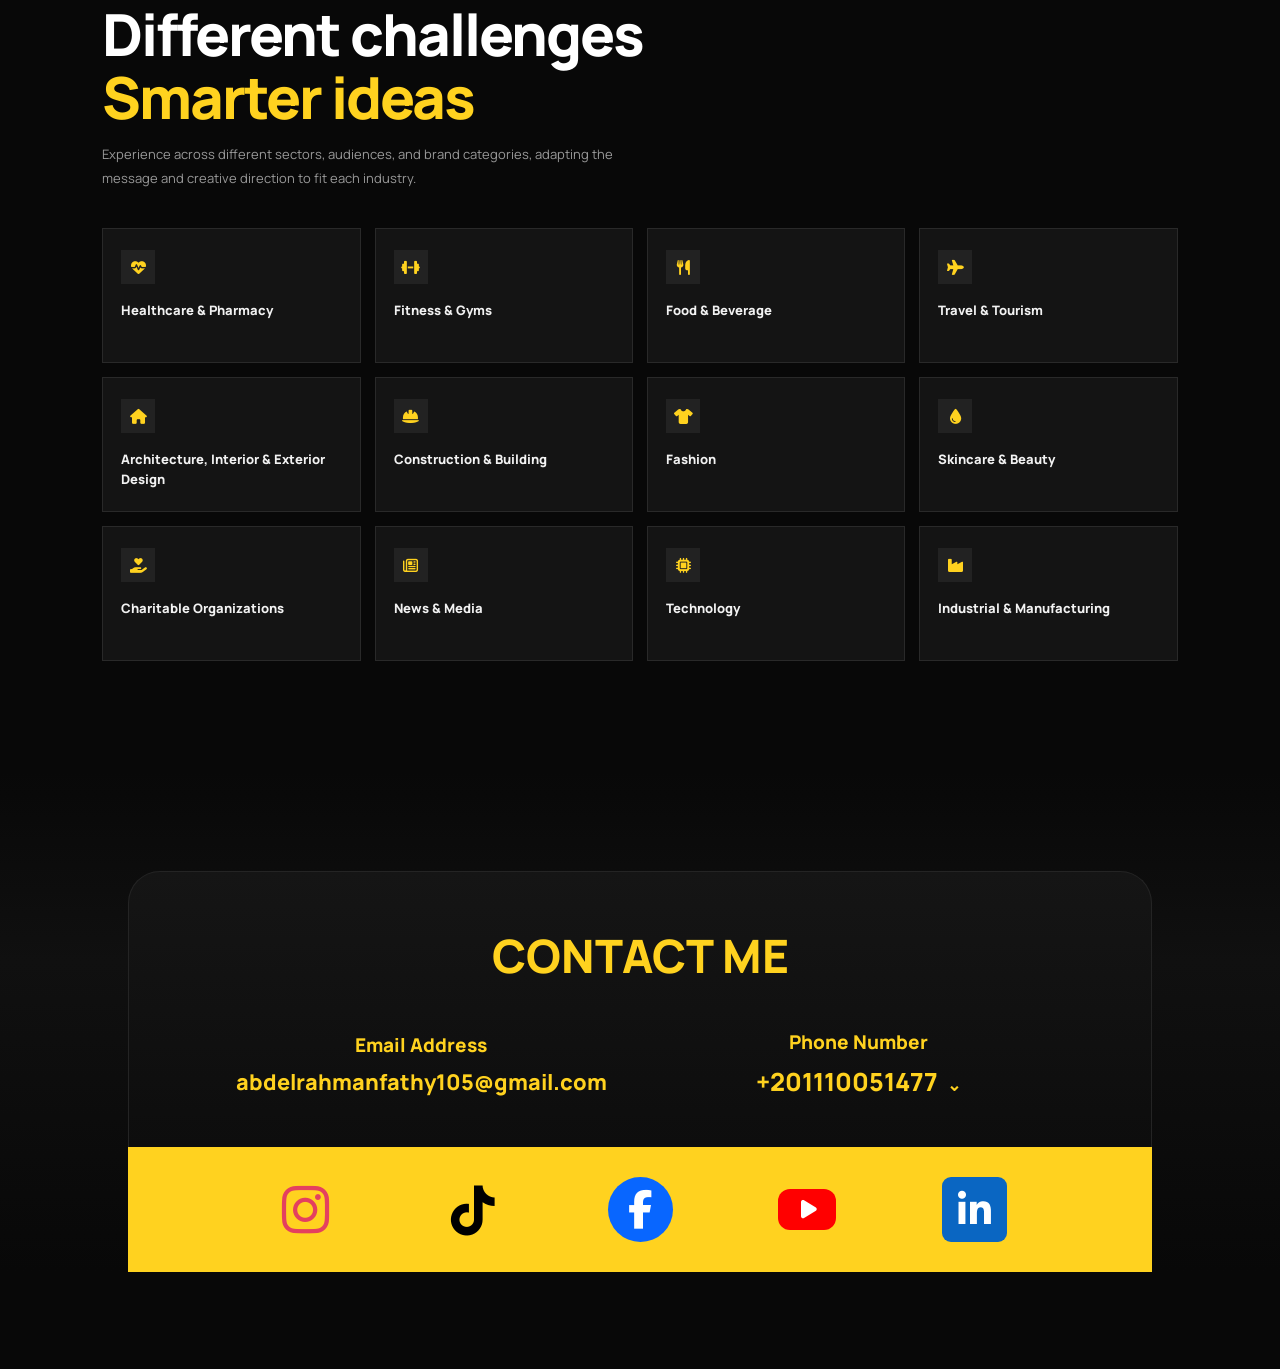
==== commit 91036321: "ب" ====
--- a/index.html
+++ b/index.html
@@ -1828,6 +1828,33 @@
 :where(.contact-link,.next-section a,a[class*="cta"]):hover{transform:translateY(-3px)}
 }
 </style>
+<script id="hero-pre">if(!(window.matchMedia&&matchMedia('(prefers-reduced-motion:reduce)').matches))document.documentElement.classList.add('js-hero');</script>
+<style id="hero-css">
+@media (prefers-reduced-motion:no-preference){
+.js-hero .hero h1,.js-hero .hero-role{visibility:hidden;animation:heroSafe 0s 3s forwards}
+@keyframes heroSafe{to{visibility:visible}}
+.hero .eyebrow{animation:eyeIn 1s .1s ease backwards}
+@keyframes eyeIn{from{opacity:0;letter-spacing:8px}to{opacity:1;letter-spacing:2px}}
+.hero h1 .ln{display:block;overflow:hidden;padding:.06em 0 .12em;margin:-.06em 0 -.12em}
+.hero h1 .ln>span{display:block;animation:lnUp 1.1s cubic-bezier(.16,1,.3,1) backwards}
+.hero h1 .ln:nth-child(1)>span{animation-delay:.25s}
+.hero h1 .ln:nth-child(2)>span{animation-delay:.42s}
+@keyframes lnUp{from{transform:translateY(105%)}to{transform:none}}
+.hero-role .tw{opacity:0}.hero-role .tw.on{opacity:1}
+.hero-role .tcaret{display:inline-block;width:2px;height:1em;margin-left:3px;background:var(--yellow,#FFD21F);vertical-align:-2px;animation:blink .6s steps(1) infinite}
+@keyframes blink{50%{opacity:0}}
+.hero-description{animation:hUp 1s 1.9s cubic-bezier(.16,1,.3,1) backwards}
+.hero-highlights{animation:hUp 1s 2.1s cubic-bezier(.16,1,.3,1) backwards}
+.hero-actions{animation:hUp 1s 2.3s cubic-bezier(.16,1,.3,1) backwards}
+@keyframes hUp{from{opacity:0;transform:translateY(22px)}to{opacity:1;transform:none}}
+.hero-image-frame{animation:frameGrow 1.1s .2s cubic-bezier(.65,0,.2,1) backwards}
+@keyframes frameGrow{0%{scale:.1 .077;opacity:0}15%{opacity:1}100%{scale:1 1;opacity:1}}
+.hero-image{animation:curtain 1.5s 1.2s cubic-bezier(.45,0,.15,1) backwards}
+@keyframes curtain{from{clip-path:inset(0 0 100% 0)}to{clip-path:inset(0 0 0 0)}}
+.hero-image img{animation:imgLoad 1.8s 1.2s cubic-bezier(.3,0,.2,1) backwards}
+@keyframes imgLoad{from{transform:scale(1.06)}to{transform:scale(1)}}
+}
+</style>
 </head>
 
 <body>
@@ -2732,7 +2759,7 @@
 function prep(root){
  var list=(root.matches&&root.matches(SEL)?[root]:[]).concat([].slice.call(root.querySelectorAll?root.querySelectorAll(SEL):[]));
  list.forEach(function(el){
-  if(el.dataset.rv||el.closest('header,nav,.mobile-menu-backdrop,.lightbox,.video-modal,[role="dialog"]'))return;
+  if(el.dataset.rv||el.closest('.hero,header,nav,.mobile-menu-backdrop,.lightbox,.video-modal,[role="dialog"]'))return;
   if(el.querySelector('.rv')&&!el.matches('[class*="card"]'))return;
   el.dataset.rv='1';el.classList.add('rv');
   var sib=el.parentElement?[].indexOf.call(el.parentElement.children,el):0;
@@ -2745,5 +2772,37 @@
 if(document.readyState==='loading')document.addEventListener('DOMContentLoaded',init);else init();
 })();
 </script>
+<script id="hero-js">
+(function(){
+var root=document.documentElement;
+function show(){root.classList.remove('js-hero');}
+if(!root.classList.contains('js-hero'))return;
+try{
+var h1=document.querySelector('.hero h1'),role=document.querySelector('.hero-role');
+if(!h1||!role){show();return;}
+var lines=h1.innerHTML.split(/<br\s*\/?>/i).map(function(t){return t.trim();}).filter(Boolean);
+h1.innerHTML=lines.map(function(t){return '<span class="ln"><span>'+t+'</span></span>';}).join('');
+var chars=[];
+(function walk(node){
+ [].slice.call(node.childNodes).forEach(function(n){
+  if(n.nodeType===3){
+   var txt=n.textContent.replace(/\s+/g,' ');
+   var frag=document.createDocumentFragment();
+   txt.split('').forEach(function(c){var s=document.createElement('span');s.className='tw';s.textContent=c;frag.appendChild(s);chars.push(s);});
+   n.parentNode.replaceChild(frag,n);
+  }else if(n.nodeType===1){walk(n);}
+ });
+})(role);
+root.classList.remove('js-hero');
+var k=0,step=Math.max(18,Math.min(30,1300/chars.length));
+setTimeout(function(){
+ var t=setInterval(function(){
+  if(k>=chars.length){clearInterval(t);return;}
+  chars[k++].classList.add('on');
+ },step);
+},1250);
+}catch(e){show();}
+})();
+</script>
 </body>
 </html>
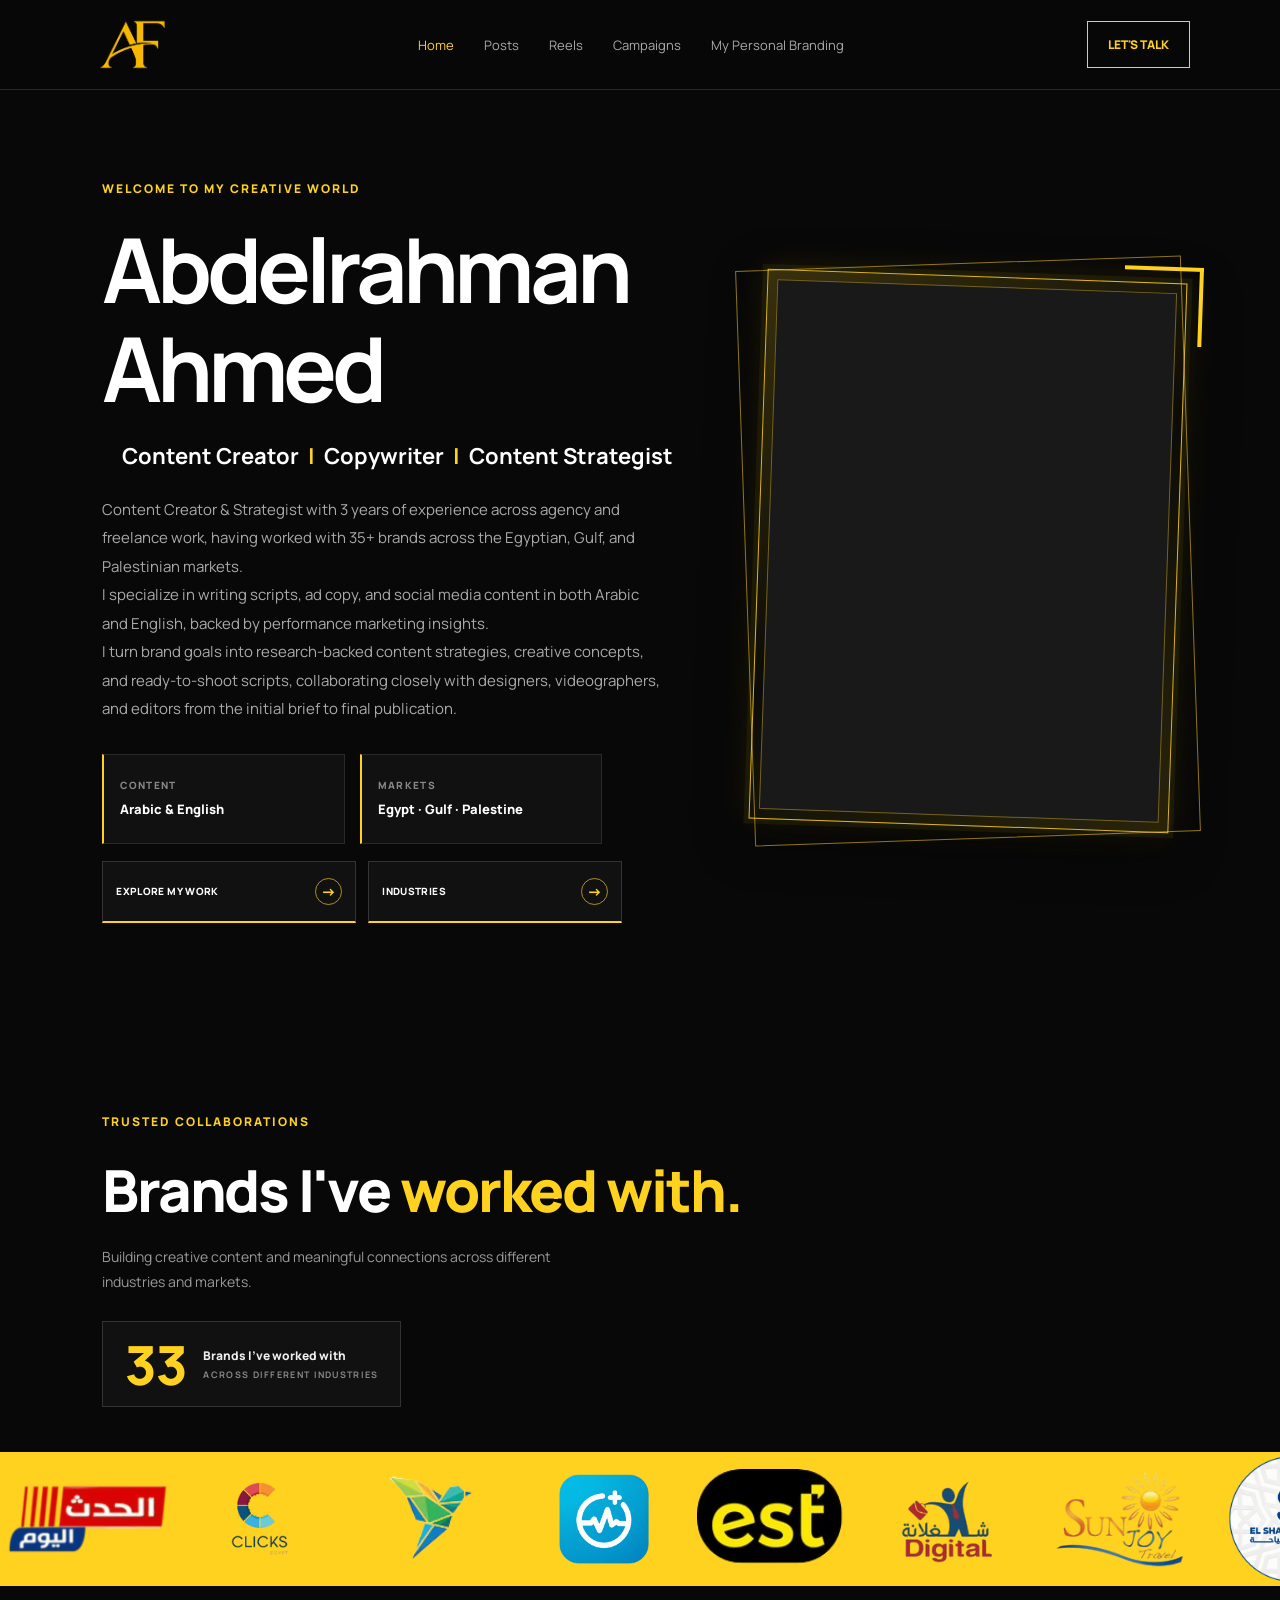
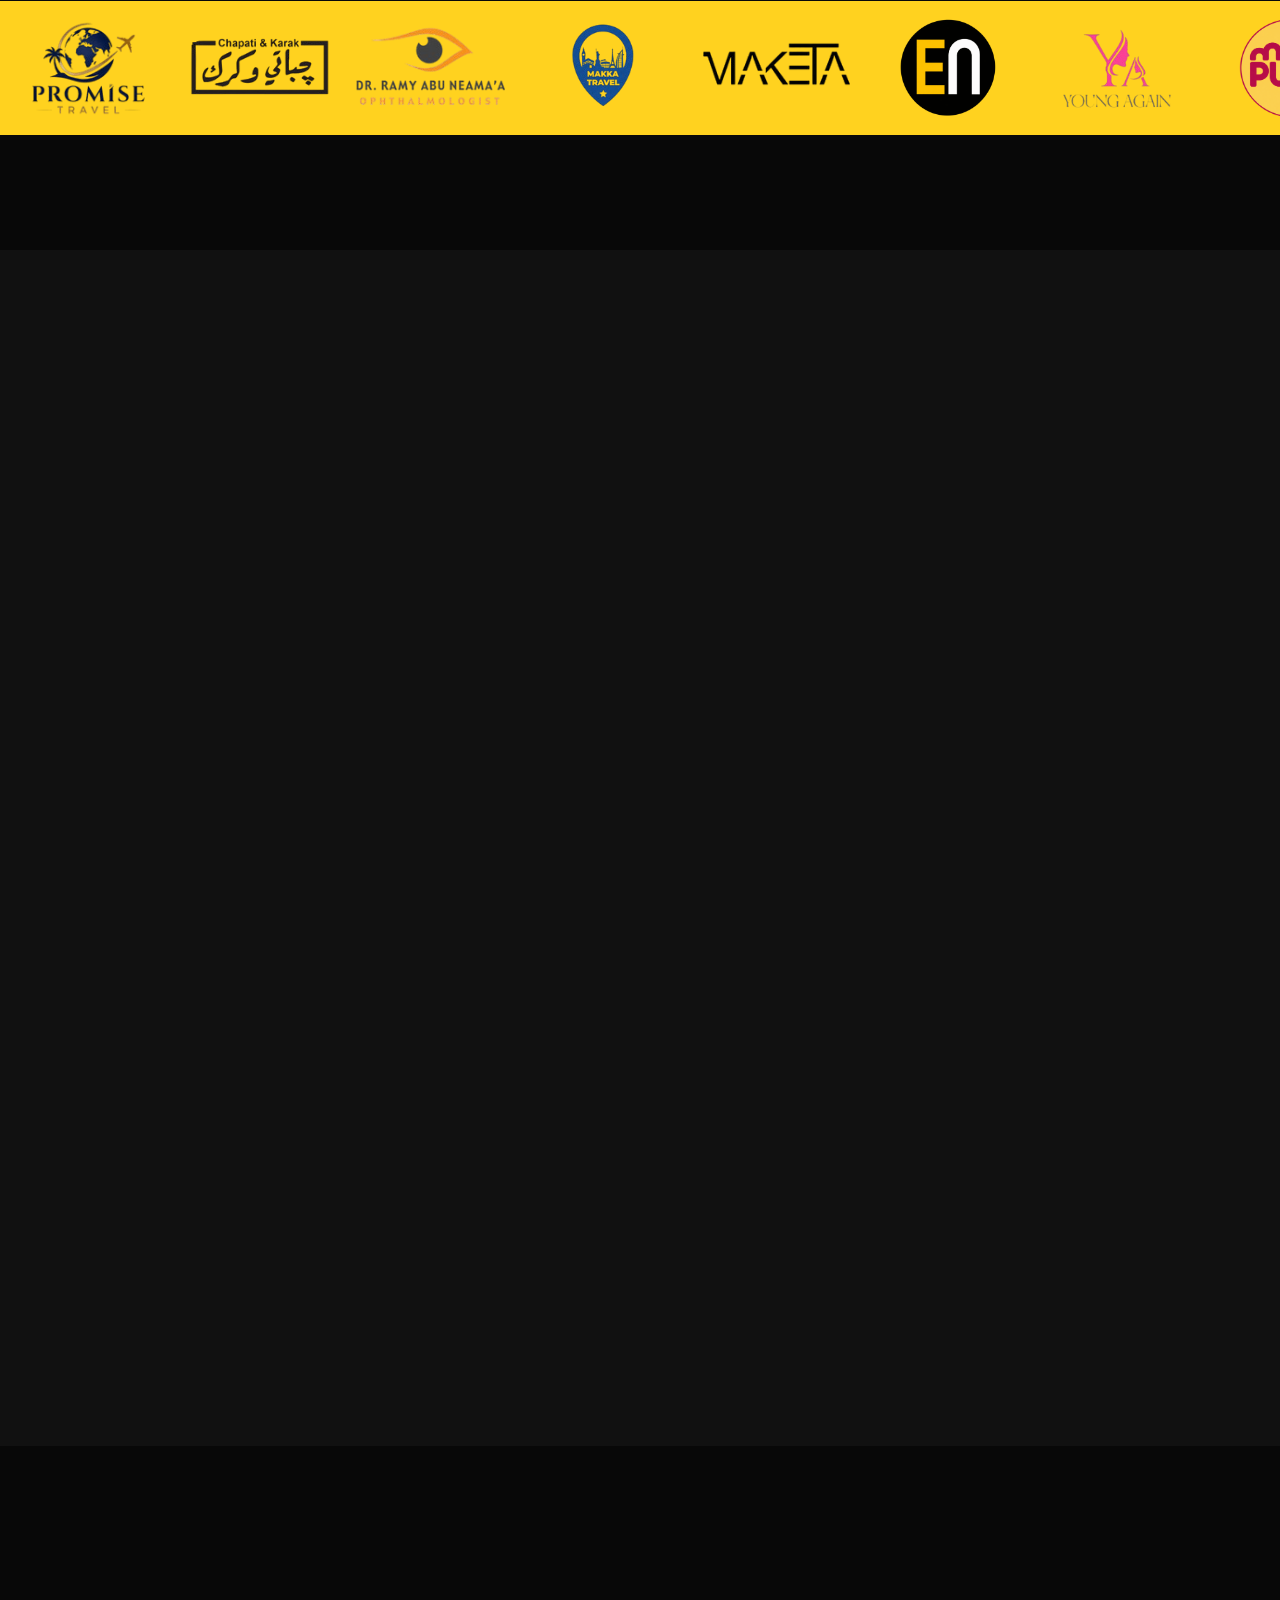
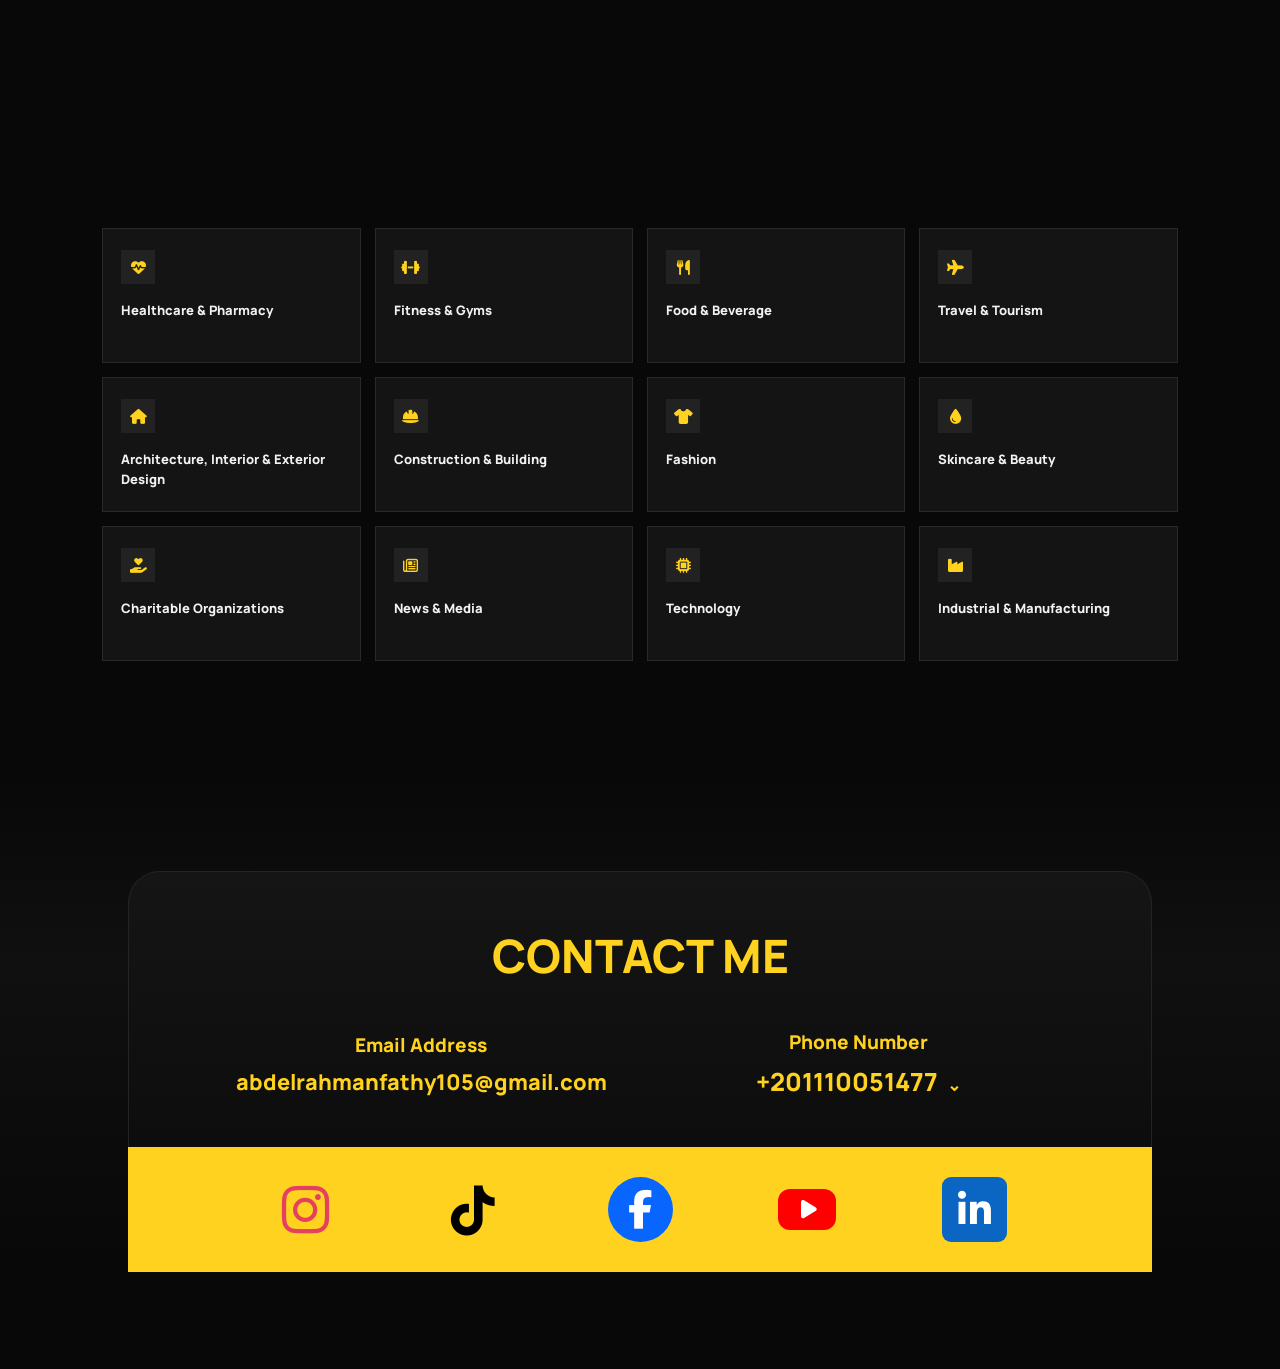
==== commit e849362d: "ب" ====
--- a/index.html
+++ b/index.html
@@ -2655,81 +2655,34 @@
 
 createBrandRow("brand-row-2", 20, 37);
 
-/* BRAND COUNTER */
-
-const brandCounter = document.getElementById("brand-counter");
-
-if (brandCounter) {
-
-  const targetCount = Number(brandCounter.dataset.target) || 37;
-
-  const duration = 1800;
-
-  let counterStarted = false;
-
-  function animateBrandCounter() {
-
-    if (counterStarted) return;
-
-    counterStarted = true;
-
-    const startTime = performance.now();
-
-    function updateCount(currentTime) {
-
-      const elapsed = currentTime - startTime;
-
-      const progress = Math.min(elapsed / duration, 1);
-
-      const easedProgress = 1 - Math.pow(1 - progress, 3);
-
-      const currentCount = Math.round(targetCount * easedProgress);
-
-      brandCounter.textContent = currentCount;
-
-      if (progress < 1) {
-
-        requestAnimationFrame(updateCount);
-
-      } else {
-
-        brandCounter.textContent = targetCount;
-
-      }
-
-    }
-
-    requestAnimationFrame(updateCount);
-
-  }
-
-  if ("IntersectionObserver" in window) {
-
-    const counterObserver = new IntersectionObserver(entries => {
-
-      entries.forEach(entry => {
-
-        if (entry.isIntersecting) {
-
-          animateBrandCounter();
-
-          counterObserver.disconnect();
-
-        }
-
-      });
-
-    }, { threshold: 0.35 });
-
-    counterObserver.observe(brandCounter);
-
-  } else {
-
-    animateBrandCounter();
-
-  }
-
-}
+/* BRAND COUNTER (works on old iPhones) */
+(function(){
+  var el=document.getElementById("brand-counter");
+  if(!el)return;
+  var target=parseInt(el.getAttribute("data-target"),10)||37;
+  var dur=3000,started=false;
+  function run(){
+    if(started)return;started=true;
+    var t0=new Date().getTime();
+    var iv=setInterval(function(){
+      var p=Math.min((new Date().getTime()-t0)/dur,1);
+      var e=1-Math.pow(1-p,3);
+      el.textContent=Math.round(target*e);
+      if(p>=1){clearInterval(iv);el.textContent=target;}
+    },40);
+  }
+  function check(){
+    if(started)return;
+    var r=el.getBoundingClientRect();
+    var h=window.innerHeight||document.documentElement.clientHeight;
+    if(r.top<h*0.92&&r.bottom>0){run();window.removeEventListener("scroll",check);window.removeEventListener("resize",check);}
+  }
+  window.addEventListener("scroll",check);
+  window.addEventListener("resize",check);
+  window.addEventListener("load",check);
+  setTimeout(check,300);
+})();
+
 
 /* CLOSE PHONE MENU ON OUTSIDE CLICK */
 
